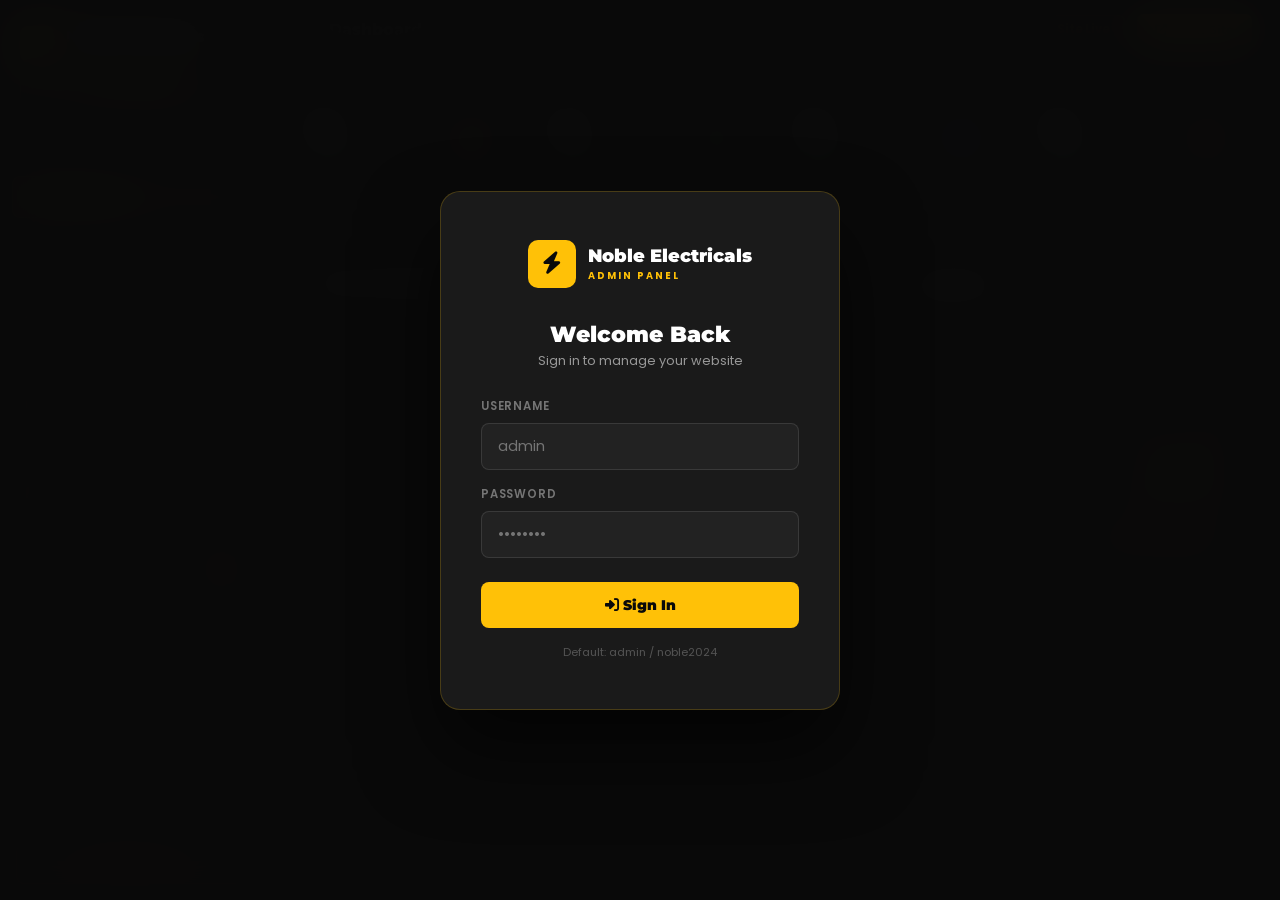
==== admin/index.html @ ecbb0770 "Improve admin responsiveness and live settings" ====
<!DOCTYPE html>
<html lang="en">
<head>
<meta charset="UTF-8">
<meta name="viewport" content="width=device-width, initial-scale=1.0">
<title>Admin Panel — Noble Electricals</title>
<link rel="stylesheet" href="https://cdnjs.cloudflare.com/ajax/libs/font-awesome/6.5.0/css/all.min.css">
<link href="https://fonts.googleapis.com/css2?family=Montserrat:wght@500;600;700;800;900&family=Poppins:wght@300;400;500;600&display=swap" rel="stylesheet">
<style>
:root {
  --black:#0A0A0A; --dark:#1A1A1A; --dark2:#222; --dark3:#2a2a2a;
  --yellow:#FFC107; --yellow-dk:#E6AC00; --white:#FFFFFF;
  --text-dim:rgba(255,255,255,.55); --text-dimmer:rgba(255,255,255,.3);
  --glass-bdr:rgba(255,193,7,.15); --radius:12px; --sidebar-w:260px;
  --success:#27ae60; --danger:#e74c3c; --info:#3498db;
}
*,*::before,*::after{margin:0;padding:0;box-sizing:border-box;}
html{font-size:16px;}
body{font-family:'Poppins',sans-serif;background:var(--black);color:var(--white);display:flex;min-height:100vh;overflow-x:hidden;}
a{text-decoration:none;color:inherit;}
input,select,textarea,button{font-family:inherit;outline:none;}

/* ── LOGIN SCREEN ── */
#loginScreen{
  position:fixed;inset:0;z-index:9999;
  background:rgba(10,10,10,.98);backdrop-filter:blur(20px);
  display:flex;align-items:center;justify-content:center;
}
.login-box{
  background:var(--dark);border:1px solid rgba(255,193,7,.2);
  border-radius:20px;padding:48px 40px;width:min(100%,400px);
  box-shadow:0 40px 80px rgba(0,0,0,.6);
}
.login-logo{display:flex;align-items:center;justify-content:center;gap:12px;margin-bottom:32px;}
.login-logo .icon{width:48px;height:48px;background:var(--yellow);border-radius:10px;display:flex;align-items:center;justify-content:center;font-size:1.4rem;color:var(--black);}
.login-logo strong{font-family:'Montserrat',sans-serif;font-size:1.1rem;font-weight:900;}
.login-title{text-align:center;margin-bottom:28px;}
.login-title h2{font-family:'Montserrat',sans-serif;font-size:1.4rem;font-weight:900;margin-bottom:4px;}
.login-title p{font-size:.8rem;color:var(--text-dim);}
.lg{margin-bottom:16px;}
.lg label{display:block;font-size:.72rem;font-weight:600;color:rgba(255,255,255,.4);letter-spacing:.8px;text-transform:uppercase;margin-bottom:8px;}
.lg input{width:100%;background:rgba(255,255,255,.04);border:1px solid rgba(255,255,255,.1);border-radius:8px;padding:12px 16px;color:var(--white);font-size:.9rem;transition:.25s;}
.lg input:focus{border-color:var(--yellow);box-shadow:0 0 0 3px rgba(255,193,7,.08);}
.login-btn{width:100%;background:var(--yellow);color:var(--black);border:none;border-radius:8px;padding:14px;font-family:'Montserrat',sans-serif;font-weight:900;font-size:.9rem;cursor:pointer;transition:.3s;margin-top:8px;}
.login-btn:hover{background:var(--yellow-dk);}
.login-error{color:#e74c3c;font-size:.78rem;text-align:center;margin-top:10px;display:none;}
.login-hint{font-size:.7rem;color:rgba(255,255,255,.25);text-align:center;margin-top:16px;}

/* ── SIDEBAR ── */
#sidebar{
  width:var(--sidebar-w);min-height:100vh;
  background:var(--dark);border-right:1px solid rgba(255,255,255,.06);
  display:flex;flex-direction:column;
  position:fixed;top:0;left:0;z-index:500;
  transition:transform .3s ease;
}
#sidebar.hidden{transform:translateX(-100%);}
.sidebar-header{padding:24px 20px;border-bottom:1px solid rgba(255,255,255,.06);}
.sidebar-logo{display:flex;align-items:center;gap:10px;}
.sidebar-logo .icon{width:36px;height:36px;background:var(--yellow);border-radius:8px;display:flex;align-items:center;justify-content:center;font-size:1rem;color:var(--black);overflow:hidden;flex-shrink:0;}
.sidebar-logo .icon img{width:100%;height:100%;object-fit:cover;}
.sidebar-logo strong{font-family:'Montserrat',sans-serif;font-size:.92rem;font-weight:900;}
.sidebar-logo span{display:block;font-size:.58rem;color:var(--yellow);letter-spacing:1.5px;font-weight:700;}
.sidebar-badge{margin-top:12px;background:rgba(255,193,7,.1);border:1px solid rgba(255,193,7,.2);border-radius:6px;padding:5px 12px;font-size:.65rem;font-weight:700;color:var(--yellow);letter-spacing:1px;text-align:center;}

.sidebar-nav{flex:1;padding:16px 12px;overflow-y:auto;}
.nav-label{font-size:.6rem;font-weight:700;letter-spacing:2px;color:rgba(255,255,255,.25);text-transform:uppercase;padding:12px 8px 6px;}
.nav-item{
  display:flex;align-items:center;gap:10px;
  padding:10px 12px;border-radius:8px;cursor:pointer;
  color:rgba(255,255,255,.6);font-size:.83rem;font-weight:500;
  transition:.22s;margin-bottom:2px;border:1px solid transparent;
}
.nav-item i{width:18px;text-align:center;font-size:.9rem;color:rgba(255,193,7,.5);}
.nav-item:hover{background:rgba(255,255,255,.05);color:var(--white);}
.nav-item.active{background:rgba(255,193,7,.1);border-color:rgba(255,193,7,.2);color:var(--white);}
.nav-item.active i{color:var(--yellow);}
.nav-item .badge{margin-left:auto;background:var(--yellow);color:var(--black);font-size:.6rem;font-weight:800;padding:2px 7px;border-radius:100px;}

.sidebar-footer{padding:16px;border-top:1px solid rgba(255,255,255,.06);}
.signout-btn{width:100%;background:rgba(231,76,60,.1);border:1px solid rgba(231,76,60,.2);color:#e74c3c;border-radius:8px;padding:10px;font-size:.8rem;font-weight:600;cursor:pointer;display:flex;align-items:center;justify-content:center;gap:8px;transition:.25s;}
.signout-btn:hover{background:rgba(231,76,60,.2);}

/* ── MAIN ── */
#main{margin-left:var(--sidebar-w);flex:1;display:flex;flex-direction:column;min-height:100vh;transition:margin .3s;}
#main.full{margin-left:0;}

/* TOP BAR */
.topbar{
  height:60px;background:rgba(10,10,10,.9);backdrop-filter:blur(16px);
  border-bottom:1px solid rgba(255,255,255,.06);
  padding:0 28px;display:flex;align-items:center;justify-content:space-between;
  position:sticky;top:0;z-index:400;
}
.topbar-left{display:flex;align-items:center;gap:14px;}
.sidebar-toggle{background:none;border:none;color:rgba(255,255,255,.6);font-size:1.1rem;cursor:pointer;padding:6px;transition:.25s;}
.sidebar-toggle:hover{color:var(--yellow);}
.page-title{font-family:'Montserrat',sans-serif;font-size:1rem;font-weight:800;}
.topbar-right{display:flex;align-items:center;gap:12px;}
.topbar-badge{background:rgba(255,193,7,.1);border:1px solid rgba(255,193,7,.2);color:var(--yellow);font-size:.72rem;font-weight:700;padding:5px 14px;border-radius:6px;}
.view-site-btn{background:var(--yellow);color:var(--black);border:none;border-radius:6px;padding:8px 18px;font-family:'Montserrat',sans-serif;font-weight:800;font-size:.75rem;cursor:pointer;display:flex;align-items:center;gap:7px;transition:.25s;}
.view-site-btn:hover{background:var(--yellow-dk);}

/* CONTENT AREA */
#content{padding:28px;flex:1;}
.panel{display:none;}
.panel.active{display:block;}

/* ── DASHBOARD ── */
.dash-grid{display:grid;grid-template-columns:repeat(4,1fr);gap:16px;margin-bottom:28px;}
.dash-card{background:var(--dark);border:1px solid rgba(255,255,255,.07);border-radius:var(--radius);padding:22px;transition:.25s;}
.dash-card:hover{border-color:rgba(255,193,7,.25);}
.dash-card .dc-top{display:flex;align-items:center;justify-content:space-between;margin-bottom:14px;}
.dash-card .dc-icon{width:44px;height:44px;border-radius:10px;display:flex;align-items:center;justify-content:center;font-size:1.1rem;}
.dash-card .dc-icon.y{background:rgba(255,193,7,.12);color:var(--yellow);}
.dash-card .dc-icon.g{background:rgba(39,174,96,.12);color:#27ae60;}
.dash-card .dc-icon.b{background:rgba(52,152,219,.12);color:#3498db;}
.dash-card .dc-icon.r{background:rgba(231,76,60,.12);color:#e74c3c;}
.dash-card .dc-num{font-family:'Montserrat',sans-serif;font-size:2rem;font-weight:900;line-height:1;}
.dash-card .dc-lbl{font-size:.75rem;color:var(--text-dim);margin-top:4px;}
.dash-card .dc-trend{font-size:.7rem;color:#27ae60;display:flex;align-items:center;gap:4px;}

.dash-two{display:grid;grid-template-columns:1.6fr 1fr;gap:16px;}
.block{background:var(--dark);border:1px solid rgba(255,255,255,.07);border-radius:var(--radius);padding:24px;}
.block-hd{display:flex;align-items:center;justify-content:space-between;margin-bottom:18px;}
.block-hd h3{font-family:'Montserrat',sans-serif;font-size:.9rem;font-weight:800;}
.block-hd a{font-size:.75rem;color:var(--yellow);}

.submission-row{display:flex;align-items:flex-start;gap:12px;padding:12px 0;border-bottom:1px solid rgba(255,255,255,.05);}
.submission-row:last-child{border:none;}
.sub-avatar{width:36px;height:36px;border-radius:50%;background:rgba(255,193,7,.1);display:flex;align-items:center;justify-content:center;color:var(--yellow);font-size:.9rem;flex-shrink:0;}
.sub-info strong{display:block;font-size:.82rem;font-weight:600;}
.sub-info span{font-size:.72rem;color:rgba(255,255,255,.35);}
.sub-tag{margin-left:auto;font-size:.65rem;background:rgba(255,193,7,.1);color:var(--yellow);padding:3px 10px;border-radius:100px;white-space:nowrap;}

.quick-stat{display:flex;align-items:center;justify-content:space-between;padding:11px 0;border-bottom:1px solid rgba(255,255,255,.05);}
.quick-stat:last-child{border:none;}
.quick-stat span{font-size:.8rem;color:var(--text-dim);}
.quick-stat strong{font-family:'Montserrat',sans-serif;font-size:.9rem;font-weight:800;color:var(--yellow);}

/* ── FORM SECTION ── */
.section-title{font-family:'Montserrat',sans-serif;font-size:1rem;font-weight:800;margin-bottom:20px;padding-bottom:10px;border-bottom:1px solid rgba(255,255,255,.07);display:flex;align-items:center;gap:9px;}
.section-title i{color:var(--yellow);}
.admin-form{background:var(--dark);border:1px solid rgba(255,255,255,.07);border-radius:var(--radius);padding:28px;}
.fg{margin-bottom:18px;}
.fg label{display:block;font-size:.72rem;font-weight:600;color:rgba(255,255,255,.4);letter-spacing:.8px;text-transform:uppercase;margin-bottom:8px;}
.fg input,.fg select,.fg textarea{width:100%;background:rgba(255,255,255,.04);border:1px solid rgba(255,255,255,.1);border-radius:8px;padding:11px 15px;color:var(--white);font-size:.87rem;transition:.25s;}
.fg input:focus,.fg select:focus,.fg textarea:focus{border-color:var(--yellow);box-shadow:0 0 0 3px rgba(255,193,7,.08);}
.fg select option{background:var(--dark2);}
.fg textarea{resize:vertical;min-height:100px;}
.fg input::placeholder,.fg textarea::placeholder{color:rgba(255,255,255,.2);}
.row-2{display:grid;grid-template-columns:1fr 1fr;gap:16px;}
.row-3{display:grid;grid-template-columns:1fr 1fr 1fr;gap:16px;}
.save-btn{background:var(--yellow);color:var(--black);border:none;border-radius:8px;padding:12px 28px;font-family:'Montserrat',sans-serif;font-weight:800;font-size:.82rem;cursor:pointer;display:inline-flex;align-items:center;gap:8px;transition:.28s;}
.save-btn:hover{background:var(--yellow-dk);transform:translateY(-1px);}
.save-btn.saving{opacity:.7;pointer-events:none;}
.cancel-btn{background:rgba(255,255,255,.06);color:rgba(255,255,255,.6);border:1px solid rgba(255,255,255,.1);border-radius:8px;padding:12px 22px;font-size:.82rem;cursor:pointer;margin-left:10px;transition:.25s;}
.cancel-btn:hover{background:rgba(255,255,255,.1);}
.btn-row{display:flex;gap:10px;flex-wrap:wrap;align-items:center;}
.danger-actions{display:flex;gap:10px;flex-wrap:wrap;}
.danger-btn{background:rgba(231,76,60,.1);border:1px solid rgba(231,76,60,.2);color:#e74c3c;border-radius:8px;padding:10px 20px;font-size:.8rem;cursor:pointer;transition:.25s;}
.danger-btn:hover{background:rgba(231,76,60,.18);}
.table-scroll{overflow-x:auto;border-radius:var(--radius);}
.table-scroll::-webkit-scrollbar{height:10px;}
.table-scroll::-webkit-scrollbar-thumb{background:rgba(255,193,7,.22);border-radius:999px;}
.inline-upload{padding:14px;margin:0;display:flex;align-items:center;gap:14px;border-radius:8px;}

/* ── LOGO UPLOAD ── */
.logo-upload-zone{border:2px dashed rgba(255,193,7,.3);border-radius:var(--radius);padding:36px;text-align:center;cursor:pointer;transition:.25s;position:relative;overflow:hidden;}
.logo-upload-zone:hover,.logo-upload-zone.dragover{border-color:var(--yellow);background:rgba(255,193,7,.04);}
.logo-upload-zone input{position:absolute;inset:0;opacity:0;cursor:pointer;}
.upload-icon{font-size:2.5rem;color:rgba(255,193,7,.4);margin-bottom:12px;}
.upload-text h4{font-family:'Montserrat',sans-serif;font-size:.9rem;font-weight:800;margin-bottom:4px;}
.upload-text p{font-size:.75rem;color:rgba(255,255,255,.35);}
.logo-preview{margin-top:20px;display:flex;align-items:center;gap:16px;flex-wrap:wrap;}
.preview-box{width:80px;height:80px;border-radius:10px;border:1px solid rgba(255,193,7,.3);overflow:hidden;display:flex;align-items:center;justify-content:center;background:var(--dark2);font-size:2rem;color:rgba(255,193,7,.3);}
.preview-box img{width:100%;height:100%;object-fit:cover;}
.preview-info p{font-size:.78rem;color:var(--text-dim);overflow-wrap:anywhere;}
.preview-info .rem-btn{background:rgba(231,76,60,.1);border:1px solid rgba(231,76,60,.2);color:#e74c3c;border-radius:6px;padding:6px 14px;font-size:.72rem;cursor:pointer;margin-top:8px;transition:.25s;}
.preview-info .rem-btn:hover{background:rgba(231,76,60,.25);}

/* ── HERO IMAGE ── */
.hero-img-preview{width:100%;aspect-ratio:16/5;border-radius:var(--radius);overflow:hidden;border:1px solid rgba(255,255,255,.08);background:var(--dark2);display:flex;align-items:center;justify-content:center;margin-bottom:16px;position:relative;}
.hero-img-preview img{width:100%;height:100%;object-fit:cover;}
.hero-img-preview .placeholder{display:flex;flex-direction:column;align-items:center;gap:10px;color:rgba(255,255,255,.2);font-size:2.5rem;}
.hero-img-preview .placeholder p{font-size:.75rem;letter-spacing:1px;}

/* ── SERVICES TABLE ── */
.admin-table{width:100%;min-width:720px;border-collapse:collapse;background:var(--dark);border-radius:var(--radius);overflow:hidden;}
.admin-table th{background:rgba(255,193,7,.07);font-family:'Montserrat',sans-serif;font-size:.72rem;font-weight:800;letter-spacing:1px;text-transform:uppercase;color:rgba(255,255,255,.5);padding:13px 16px;text-align:left;border-bottom:1px solid rgba(255,255,255,.06);}
.admin-table td{padding:13px 16px;font-size:.82rem;border-bottom:1px solid rgba(255,255,255,.05);vertical-align:middle;}
.admin-table tr:last-child td{border:none;}
.admin-table tr:hover td{background:rgba(255,255,255,.02);}
.tbl-icon{width:34px;height:34px;border-radius:8px;background:rgba(255,193,7,.1);display:flex;align-items:center;justify-content:center;color:var(--yellow);font-size:.9rem;}
.tbl-actions{display:flex;gap:6px;flex-wrap:wrap;}
.tbl-btn{background:none;border:1px solid rgba(255,255,255,.1);border-radius:6px;padding:6px 12px;font-size:.72rem;cursor:pointer;display:flex;align-items:center;gap:5px;transition:.22s;}
.tbl-btn.edit{color:var(--yellow);border-color:rgba(255,193,7,.25);}
.tbl-btn.edit:hover{background:rgba(255,193,7,.1);}
.tbl-btn.del{color:#e74c3c;border-color:rgba(231,76,60,.25);}
.tbl-btn.del:hover{background:rgba(231,76,60,.1);}
.tbl-btn.toggle{color:#3498db;border-color:rgba(52,152,219,.25);}
.tbl-btn.toggle:hover{background:rgba(52,152,219,.1);}
.tbl-status{font-size:.68rem;font-weight:700;padding:3px 10px;border-radius:100px;letter-spacing:.5px;}
.tbl-status.on{background:rgba(39,174,96,.15);color:#27ae60;}
.tbl-status.off{background:rgba(231,76,60,.12);color:#e74c3c;}
.add-btn{background:var(--yellow);color:var(--black);border:none;border-radius:8px;padding:9px 20px;font-family:'Montserrat',sans-serif;font-weight:800;font-size:.78rem;cursor:pointer;display:inline-flex;align-items:center;gap:7px;transition:.25s;margin-bottom:16px;}
.add-btn:hover{background:var(--yellow-dk);}

/* ── TESTIMONIALS ── */
.testi-admin-grid{display:grid;grid-template-columns:repeat(2,1fr);gap:14px;}
.testi-admin-card{background:var(--dark);border:1px solid rgba(255,255,255,.07);border-radius:var(--radius);padding:20px;position:relative;}
.testi-admin-card .ta-stars{color:var(--yellow);font-size:.8rem;margin-bottom:8px;}
.testi-admin-card .ta-text{font-size:.82rem;color:rgba(255,255,255,.55);font-style:italic;margin-bottom:14px;line-height:1.7;}
.testi-admin-card .ta-author{font-size:.78rem;font-weight:600;}
.testi-admin-card .ta-role{font-size:.7rem;color:rgba(255,255,255,.35);}
.testi-admin-card .ta-actions{position:absolute;top:14px;right:14px;display:flex;gap:6px;}

/* ── GALLERY ADMIN ── */
.gal-admin-grid{display:grid;grid-template-columns:repeat(3,1fr);gap:14px;}
.gal-admin-card{background:var(--dark);border:1px solid rgba(255,255,255,.07);border-radius:var(--radius);overflow:hidden;position:relative;}
.gal-admin-card img{width:100%;aspect-ratio:16/10;object-fit:cover;}
.gal-admin-info{padding:12px;}
.gal-admin-info h4{font-family:'Montserrat',sans-serif;font-size:.82rem;font-weight:800;margin-bottom:3px;}
.gal-admin-info span{font-size:.7rem;color:rgba(255,255,255,.4);}
.gal-admin-actions{display:flex;gap:6px;margin-top:10px;}

/* ── SUBMISSIONS ── */
.sub-table-row{cursor:pointer;}
.sub-table-row:hover td{background:rgba(255,193,7,.03);}
.sub-detail-modal{position:fixed;inset:0;z-index:9000;background:rgba(0,0,0,.85);display:flex;align-items:center;justify-content:center;opacity:0;pointer-events:none;transition:.3s;}
.sub-detail-modal.open{opacity:1;pointer-events:all;}
.sub-modal-box{background:var(--dark);border:1px solid rgba(255,193,7,.2);border-radius:16px;padding:36px;width:min(94vw,540px);max-height:85vh;overflow-y:auto;position:relative;}
.sub-modal-close{position:absolute;top:16px;right:16px;background:none;border:none;color:rgba(255,255,255,.5);font-size:1.2rem;cursor:pointer;}
.sub-detail-field{margin-bottom:14px;}
.sub-detail-field label{font-size:.68rem;font-weight:700;color:rgba(255,255,255,.35);letter-spacing:1px;text-transform:uppercase;display:block;margin-bottom:4px;}
.sub-detail-field p{font-size:.88rem;color:var(--white);}

/* ── SETTINGS ── */
.settings-group{background:var(--dark);border:1px solid rgba(255,255,255,.07);border-radius:var(--radius);padding:24px;margin-bottom:20px;}
.settings-group h3{font-family:'Montserrat',sans-serif;font-size:.88rem;font-weight:800;margin-bottom:18px;padding-bottom:10px;border-bottom:1px solid rgba(255,255,255,.06);display:flex;align-items:center;gap:8px;}
.settings-group h3 i{color:var(--yellow);}
.toggle-row{display:flex;align-items:center;justify-content:space-between;padding:11px 0;border-bottom:1px solid rgba(255,255,255,.05);}
.toggle-row:last-child{border:none;}
.toggle-row .tinfo strong{display:block;font-size:.85rem;font-weight:600;}
.toggle-row .tinfo span{font-size:.75rem;color:rgba(255,255,255,.35);}
.toggle{position:relative;width:46px;height:24px;}
.toggle input{opacity:0;width:0;height:0;}
.toggle-slider{position:absolute;inset:0;background:rgba(255,255,255,.12);border-radius:100px;cursor:pointer;transition:.3s;}
.toggle-slider::before{content:'';position:absolute;height:18px;width:18px;left:3px;bottom:3px;background:rgba(255,255,255,.6);border-radius:50%;transition:.3s;}
.toggle input:checked + .toggle-slider{background:var(--yellow);}
.toggle input:checked + .toggle-slider::before{transform:translateX(22px);background:var(--black);}
.supabase-status{display:inline-flex;align-items:center;gap:6px;font-size:.75rem;padding:5px 12px;border-radius:100px;}
.supabase-status.connected{background:rgba(39,174,96,.12);color:#27ae60;border:1px solid rgba(39,174,96,.2);}
.supabase-status.disconnected{background:rgba(231,76,60,.12);color:#e74c3c;border:1px solid rgba(231,76,60,.2);}
.sup-dot{width:6px;height:6px;border-radius:50%;background:currentColor;}

/* ── TOAST ── */
.a-toast{position:fixed;bottom:24px;right:24px;z-index:9999;background:var(--dark);border:1px solid var(--yellow);border-radius:8px;padding:13px 20px;font-size:.82rem;font-weight:600;transform:translateY(20px);opacity:0;pointer-events:none;transition:.3s;display:flex;align-items:center;gap:9px;}
.a-toast.show{transform:translateY(0);opacity:1;}
.a-toast.success{border-color:#27ae60;}
.a-toast.error{border-color:#e74c3c;}

/* ── RESPONSIVE ADMIN ── */
@media(max-width:1100px){
  .dash-grid{grid-template-columns:repeat(2,1fr);}
  .dash-two{grid-template-columns:1fr;}
  .testi-admin-grid{grid-template-columns:1fr;}
  .gal-admin-grid{grid-template-columns:repeat(2,1fr);}
  .topbar{padding:0 20px;}
}
@media(max-width:768px){
  #sidebar{transform:translateX(-100%);width:min(88vw,320px);box-shadow:12px 0 30px rgba(0,0,0,.35);}
  #sidebar.mobile-open{transform:translateX(0);}
  #main{margin-left:0;}
  .topbar{height:auto;padding:14px 16px;flex-wrap:wrap;gap:12px;}
  .topbar-left,.topbar-right{width:100%;justify-content:space-between;}
  .topbar-right{gap:10px;flex-wrap:wrap;}
  .topbar-badge,.view-site-btn{flex:1;justify-content:center;text-align:center;}
  .dash-grid{grid-template-columns:1fr 1fr;}
  #content{padding:18px 14px 28px;}
  .admin-form,.settings-group,.block{padding:20px;}
  .row-2,.row-3{grid-template-columns:1fr;}
  .gal-admin-grid{grid-template-columns:1fr;}
  .logo-upload-zone{padding:24px 18px;}
  .btn-row,.danger-actions{flex-direction:column;align-items:stretch;}
  .btn-row .save-btn,.btn-row .cancel-btn,.danger-actions .danger-btn{width:100%;justify-content:center;margin-left:0;}
  .inline-upload{flex-direction:column;align-items:flex-start;}
}
@media(max-width:480px){
  .login-box{padding:32px 20px;width:min(100%,360px);}
  .dash-grid{grid-template-columns:1fr;}
  .page-title{font-size:.92rem;}
  .hero-img-preview{aspect-ratio:4/3;}
  .sub-modal-box{padding:24px 18px;}
}
</style>
</head>
<body>

<!-- LOGIN -->
<div id="loginScreen">
  <div class="login-box">
    <div class="login-logo">
      <div class="icon" id="loginLogoIcon"><i class="fas fa-bolt"></i></div>
      <div>
        <strong>Noble Electricals</strong>
        <div style="font-size:.6rem;color:var(--yellow);letter-spacing:2px;font-weight:700;">ADMIN PANEL</div>
      </div>
    </div>
    <div class="login-title">
      <h2>Welcome Back</h2>
      <p>Sign in to manage your website</p>
    </div>
    <div class="lg"><label>Username</label><input type="text" id="loginUser" placeholder="admin" autocomplete="username"></div>
    <div class="lg"><label>Password</label><input type="password" id="loginPass" placeholder="••••••••" autocomplete="current-password" onkeydown="if(event.key==='Enter')doLogin()"></div>
    <button class="login-btn" onclick="doLogin()"><i class="fas fa-sign-in-alt"></i> Sign In</button>
    <div class="login-error" id="loginErr">Incorrect credentials. Please try again.</div>
    <p class="login-hint">Default: admin / noble2024</p>
  </div>
</div>

<!-- SIDEBAR -->
<div id="sidebar">
  <div class="sidebar-header">
    <div class="sidebar-logo">
      <div class="icon" id="sidebarLogoIcon"><i class="fas fa-bolt"></i></div>
      <div><strong>Noble Electricals</strong><span>ADMIN PANEL</span></div>
    </div>
    <div class="sidebar-badge">⚡ Site Manager</div>
  </div>
  <nav class="sidebar-nav">
    <div class="nav-label">Overview</div>
    <div class="nav-item active" onclick="showPanel('dashboard')"><i class="fas fa-th-large"></i> Dashboard</div>

    <div class="nav-label">Content</div>
    <div class="nav-item" onclick="showPanel('hero')"><i class="fas fa-image"></i> Hero Section</div>
    <div class="nav-item" onclick="showPanel('about')"><i class="fas fa-users"></i> About Section</div>
    <div class="nav-item" onclick="showPanel('services')"><i class="fas fa-tools"></i> Services</div>
    <div class="nav-item" onclick="showPanel('gallery')"><i class="fas fa-images"></i> Gallery</div>
    <div class="nav-item" onclick="showPanel('testimonials')"><i class="fas fa-star"></i> Testimonials</div>
    <div class="nav-item" onclick="showPanel('contact-info')"><i class="fas fa-address-card"></i> Contact Info</div>

    <div class="nav-label">Business</div>
    <div class="nav-item" onclick="showPanel('submissions')" id="navSubmissions"><i class="fas fa-inbox"></i> Form Submissions <span class="badge" id="subBadge">0</span></div>

    <div class="nav-label">Branding</div>
    <div class="nav-item" onclick="showPanel('logo')"><i class="fas fa-image"></i> Logo & Branding</div>
    <div class="nav-item" onclick="showPanel('settings')"><i class="fas fa-cog"></i> Settings</div>
  </nav>
  <div class="sidebar-footer">
    <button class="signout-btn" onclick="doLogout()"><i class="fas fa-sign-out-alt"></i> Sign Out</button>
  </div>
</div>

<!-- MAIN -->
<div id="main">
  <div class="topbar">
    <div class="topbar-left">
      <button class="sidebar-toggle" onclick="toggleSidebar()"><i class="fas fa-bars"></i></button>
      <div class="page-title" id="pageTitle">Dashboard</div>
    </div>
    <div class="topbar-right">
      <div class="topbar-badge"><i class="fas fa-circle" style="font-size:.5rem;color:#27ae60;margin-right:4px;"></i> Site Live</div>
      <button class="view-site-btn" onclick="window.open('../index.html','_blank')"><i class="fas fa-external-link-alt"></i> View Site</button>
    </div>
  </div>

  <div id="content">

    <!-- ══ DASHBOARD ══ -->
    <div class="panel active" id="panel-dashboard">
      <div class="dash-grid">
        <div class="dash-card reveal">
          <div class="dc-top"><div><div class="dc-num" id="dSubmissions">0</div><div class="dc-lbl">Total Enquiries</div></div><div class="dc-icon y"><i class="fas fa-inbox"></i></div></div>
          <div class="dc-trend"><i class="fas fa-arrow-up"></i> From contact form</div>
        </div>
        <div class="dash-card reveal">
          <div class="dc-top"><div><div class="dc-num" id="dServices">6</div><div class="dc-lbl">Active Services</div></div><div class="dc-icon g"><i class="fas fa-tools"></i></div></div>
          <div class="dc-trend"><i class="fas fa-check"></i> All published</div>
        </div>
        <div class="dash-card reveal">
          <div class="dc-top"><div><div class="dc-num" id="dGallery">0</div><div class="dc-lbl">Gallery Items</div></div><div class="dc-icon b"><i class="fas fa-images"></i></div></div>
          <div class="dc-trend"><i class="fas fa-image"></i> Project photos</div>
        </div>
        <div class="dash-card reveal">
          <div class="dc-top"><div><div class="dc-num" id="dTestimonials">0</div><div class="dc-lbl">Testimonials</div></div><div class="dc-icon r"><i class="fas fa-star"></i></div></div>
          <div class="dc-trend"><i class="fas fa-star"></i> Client reviews</div>
        </div>
      </div>
      <div class="dash-two">
        <div class="block">
          <div class="block-hd"><h3>Recent Submissions</h3><a href="javascript:showPanel('submissions')">View All →</a></div>
          <div id="dashSubmissions"><p style="color:var(--text-dim);font-size:.82rem;text-align:center;padding:20px 0;">No submissions yet.</p></div>
        </div>
        <div class="block">
          <div class="block-hd"><h3>Quick Stats</h3></div>
          <div class="quick-stat"><span>Services Active</span><strong>6</strong></div>
          <div class="quick-stat"><span>Gallery Photos</span><strong id="qs-gallery">0</strong></div>
          <div class="quick-stat"><span>Testimonials</span><strong id="qs-testi">0</strong></div>
          <div class="quick-stat"><span>Phone 1</span><strong>055 189 7182</strong></div>
          <div class="quick-stat"><span>Phone 2</span><strong>020 250 6436</strong></div>
          <div class="quick-stat"><span>Supabase</span><span id="qs-supa" class="supabase-status disconnected"><span class="sup-dot"></span>Not configured</span></div>
        </div>
      </div>
    </div>

    <!-- ══ HERO ══ -->
    <div class="panel" id="panel-hero">
      <div class="section-title"><i class="fas fa-image"></i> Hero Section</div>
      <div class="admin-form">
        <div class="fg"><label>Main Headline (HTML allowed)</label><textarea id="hHeroHeadline" placeholder="Professional&lt;br&gt;&lt;span&gt;Electrical&lt;/span&gt;&lt;br&gt;Solutions"></textarea></div>
        <div class="fg"><label>Sub-text</label><textarea id="hHeroSubtext" placeholder="Certified and trusted electrical services..."></textarea></div>
        <div class="fg"><label>Background Image</label>
          <div class="hero-img-preview" id="heroBgPreview">
            <div class="placeholder"><i class="fas fa-image"></i><p>CURRENT HERO BACKGROUND</p></div>
          </div>
          <input type="url" id="hHeroBgUrl" placeholder="Paste image URL or upload below...">
          <div style="margin-top:10px;">
            <label class="logo-upload-zone inline-upload" style="padding:16px;">
              <input type="file" accept="image/*" onchange="heroImgUpload(this)">
              <i class="fas fa-upload" style="color:var(--yellow)"></i>
              <span style="font-size:.82rem;color:var(--text-dim)">Upload image from your computer</span>
            </label>
          </div>
        </div>
        <div class="row-2">
          <div class="fg"><label>CTA Button 1 Text</label><input type="text" id="hBtn1" value="Call Now" placeholder="Call Now"></div>
          <div class="fg"><label>CTA Button 1 Link</label><input type="text" id="hBtn1Link" value="tel:0551897182" placeholder="tel:0551897182"></div>
        </div>
        <div class="row-2">
          <div class="fg"><label>CTA Button 2 Text</label><input type="text" id="hBtn2" value="Get Free Quote" placeholder="Get Free Quote"></div>
          <div class="fg"><label>CTA Button 2 Link</label><input type="text" id="hBtn2Link" value="pages/contact.html" placeholder="pages/contact.html"></div>
        </div>
        <button class="save-btn" onclick="saveHero()"><i class="fas fa-save"></i> Save Hero Section</button>
      </div>
    </div>

    <!-- ══ ABOUT ══ -->
    <div class="panel" id="panel-about">
      <div class="section-title"><i class="fas fa-users"></i> About Section</div>
      <div class="admin-form">
        <div class="fg"><label>Section Title</label><input type="text" id="aTitle" value="Trusted Electrical Experts in Accra"></div>
        <div class="fg"><label>Main Text</label><textarea id="aText" style="min-height:120px" placeholder="At Noble Electricals..."></textarea></div>
        <div class="row-3">
          <div class="fg"><label>Stat 1 — Number</label><input type="text" id="aStat1" placeholder="500+"></div>
          <div class="fg"><label>Stat 1 — Label</label><input type="text" id="aStat1l" placeholder="Projects"></div>
          <div class="fg"><label>Years Experience</label><input type="text" id="aYears" placeholder="10+"></div>
        </div>
        <div class="row-2">
          <div class="fg"><label>Satisfaction %</label><input type="text" id="aSat" placeholder="98%"></div>
          <div class="fg"><label>Total Clients</label><input type="text" id="aClients" placeholder="200+"></div>
        </div>
        <button class="save-btn" onclick="saveAbout()"><i class="fas fa-save"></i> Save About Section</button>
      </div>
    </div>

    <!-- ══ SERVICES ══ -->
    <div class="panel" id="panel-services">
      <div class="section-title"><i class="fas fa-tools"></i> Manage Services</div>
      <button class="add-btn" onclick="addService()"><i class="fas fa-plus"></i> Add Service</button>
      <div class="table-scroll">
        <table class="admin-table" id="servicesTable">
          <thead><tr><th>Icon</th><th>Service Name</th><th>Description</th><th>Status</th><th>Actions</th></tr></thead>
          <tbody id="servicesTbody"></tbody>
        </table>
      </div>
    </div>

    <!-- ══ GALLERY ══ -->
    <div class="panel" id="panel-gallery">
      <div class="section-title"><i class="fas fa-images"></i> Manage Gallery</div>
      <div class="admin-form" style="margin-bottom:20px">
        <h4 style="font-family:'Montserrat',sans-serif;font-size:.88rem;font-weight:800;margin-bottom:16px;">Add New Gallery Item</h4>
        <div class="row-2">
          <div class="fg"><label>Project Title</label><input type="text" id="gTitle" placeholder="Complete House Rewiring"></div>
          <div class="fg"><label>Category</label>
            <select id="gCat">
              <option value="wiring">House Wiring</option>
              <option value="solar">Solar Installation</option>
              <option value="lighting">Lighting</option>
              <option value="commercial">Commercial</option>
            </select>
          </div>
        </div>
        <div class="row-2">
          <div class="fg"><label>Location</label><input type="text" id="gLoc" placeholder="East Legon, Accra"></div>
          <div class="fg"><label>Image URL</label><input type="url" id="gImg" placeholder="https://..."></div>
        </div>
        <div class="fg">
          <label>Or upload image</label>
          <label class="logo-upload-zone inline-upload">
            <input type="file" accept="image/*" onchange="galleryImgUpload(this)">
            <i class="fas fa-upload" style="color:var(--yellow)"></i>
            <span style="font-size:.82rem;color:var(--text-dim)">Upload project photo</span>
          </label>
        </div>
        <button class="save-btn" onclick="addGalleryItem()"><i class="fas fa-plus"></i> Add to Gallery</button>
      </div>
      <div class="gal-admin-grid" id="galleryAdminGrid"></div>
    </div>

    <!-- ══ TESTIMONIALS ══ -->
    <div class="panel" id="panel-testimonials">
      <div class="section-title"><i class="fas fa-star"></i> Manage Testimonials</div>
      <div class="admin-form" style="margin-bottom:20px">
        <h4 style="font-family:'Montserrat',sans-serif;font-size:.88rem;font-weight:800;margin-bottom:16px;">Add New Testimonial</h4>
        <div class="row-2">
          <div class="fg"><label>Client Name</label><input type="text" id="tName" placeholder="Kwame Asante"></div>
          <div class="fg"><label>Role / Location</label><input type="text" id="tRole" placeholder="Homeowner, East Legon"></div>
        </div>
        <div class="fg"><label>Review</label><textarea id="tText" placeholder="Share the client's experience..."></textarea></div>
        <div class="fg"><label>Star Rating</label>
          <select id="tStars">
            <option value="5">★★★★★ — 5 Stars</option>
            <option value="4">★★★★☆ — 4 Stars</option>
            <option value="3">★★★☆☆ — 3 Stars</option>
          </select>
        </div>
        <button class="save-btn" onclick="addTestimonial()"><i class="fas fa-plus"></i> Add Testimonial</button>
      </div>
      <div class="testi-admin-grid" id="testiAdminGrid"></div>
    </div>

    <!-- ══ CONTACT INFO ══ -->
    <div class="panel" id="panel-contact-info">
      <div class="section-title"><i class="fas fa-address-card"></i> Contact Information</div>
      <div class="admin-form">
        <div class="row-2">
          <div class="fg"><label>Phone Number 1</label><input type="text" id="ci1" placeholder="055 189 7182"></div>
          <div class="fg"><label>Phone Number 2</label><input type="text" id="ci2" placeholder="020 250 6436"></div>
        </div>
        <div class="fg"><label>Email Address</label><input type="email" id="ciEmail" placeholder="osmanbilad8@gmail.com"></div>
        <div class="fg"><label>WhatsApp Number (with country code)</label><input type="text" id="ciWa" placeholder="233551897182"></div>
        <div class="fg"><label>Service Area</label><input type="text" id="ciArea" placeholder="Accra & Surroundings"></div>
        <div class="row-3">
          <div class="fg"><label>Mon–Fri Hours</label><input type="text" id="ciHr1" placeholder="7:00 AM – 6:00 PM"></div>
          <div class="fg"><label>Saturday Hours</label><input type="text" id="ciHr2" placeholder="8:00 AM – 4:00 PM"></div>
          <div class="fg"><label>Sunday / Emergency</label><input type="text" id="ciHr3" placeholder="Emergency Only"></div>
        </div>
        <div class="fg"><label>Facebook URL</label><input type="url" id="ciFb" placeholder="https://facebook.com/..."></div>
        <div class="fg"><label>Instagram URL</label><input type="url" id="ciIg" placeholder="https://instagram.com/..."></div>
        <button class="save-btn" onclick="saveContactInfo()"><i class="fas fa-save"></i> Save Contact Info</button>
      </div>
    </div>

    <!-- ══ SUBMISSIONS ══ -->
    <div class="panel" id="panel-submissions">
      <div class="section-title"><i class="fas fa-inbox"></i> Form Submissions</div>
      <div class="table-scroll">
        <table class="admin-table">
          <thead><tr><th>Name</th><th>Phone</th><th>Service</th><th>Date</th><th>Action</th></tr></thead>
          <tbody id="submissionsTbody"></tbody>
        </table>
      </div>
    </div>

    <!-- ══ LOGO ══ -->
    <div class="panel" id="panel-logo">
      <div class="section-title"><i class="fas fa-image"></i> Logo & Branding</div>
      <div class="admin-form">
        <div class="fg">
          <label>Upload Your Logo</label>
          <div class="logo-upload-zone" id="logoZone">
            <input type="file" accept="image/*" id="logoInput" onchange="handleLogoUpload(this)">
            <div class="upload-icon"><i class="fas fa-cloud-upload-alt"></i></div>
            <div class="upload-text">
              <h4>Click or drag to upload logo</h4>
              <p>PNG, JPG, SVG, WEBP — Recommended: 200×200px, transparent background</p>
            </div>
          </div>
          <div class="logo-preview" id="logoPreviewRow" style="display:none">
            <div class="preview-box" id="logoPreviewBox"></div>
            <div class="preview-info">
              <p>Logo uploaded successfully</p>
              <p style="font-size:.72rem;color:rgba(255,255,255,.3);margin-top:3px;">Applied to navbar and footer across all pages</p>
              <button class="rem-btn" onclick="removeLogo()"><i class="fas fa-trash"></i> Remove Logo</button>
            </div>
          </div>
        </div>
        <div class="fg" style="margin-top:20px"><label>Or paste logo URL</label><input type="url" id="logoUrl" placeholder="https://your-logo-url.com/logo.png" oninput="applyLogoUrl()"></div>
        <div class="fg"><label>Business Name (shown in navbar)</label><input type="text" id="bizName" value="Noble Electricals"></div>
        <div class="fg"><label>Tagline</label><input type="text" id="bizTag" value="Safe • Neat • Reliable"></div>
        <div class="fg"><label>Brand Color (Primary Yellow)</label><input type="color" id="brandColor" value="#FFC107" style="height:44px;padding:4px;"></div>
        <button class="save-btn" onclick="saveBranding()"><i class="fas fa-save"></i> Save Branding</button>
      </div>
    </div>

    <!-- ══ SETTINGS ══ -->
    <div class="panel" id="panel-settings">
      <div class="section-title"><i class="fas fa-cog"></i> Settings</div>

      <div class="settings-group">
        <h3><i class="fas fa-database"></i> Supabase Integration</h3>
        <p style="font-size:.8rem;color:var(--text-dim);margin-bottom:16px;">Connect to Supabase to store form submissions and site settings in the cloud.</p>
        <div class="fg"><label>Supabase Project URL</label><input type="url" id="sSupaUrl" placeholder="https://xxxx.supabase.co"></div>
        <div class="fg"><label>Supabase Anon Key</label><input type="text" id="sSupaKey" placeholder="eyJhbGci..."></div>
        <div class="btn-row">
          <button class="save-btn" onclick="saveSupabase()"><i class="fas fa-plug"></i> Connect Supabase</button>
          <button class="cancel-btn" onclick="testSupabase()"><i class="fas fa-vial"></i> Test Connection</button>
        </div>
        <div style="margin-top:14px" id="supaStatus"></div>
      </div>

      <div class="settings-group">
        <h3><i class="fas fa-toggle-on"></i> Site Features</h3>
        <div class="toggle-row">
          <div class="tinfo"><strong>WhatsApp Float Button</strong><span>Show floating WhatsApp chat button</span></div>
          <label class="toggle"><input type="checkbox" id="togWa" checked onchange="saveFeatureFlags()"><span class="toggle-slider"></span></label>
        </div>
        <div class="toggle-row">
          <div class="tinfo"><strong>Scroll Animations</strong><span>Reveal animations on scroll</span></div>
          <label class="toggle"><input type="checkbox" id="togAnim" checked onchange="saveFeatureFlags()"><span class="toggle-slider"></span></label>
        </div>
        <div class="toggle-row">
          <div class="tinfo"><strong>Contact Form</strong><span>Show contact form on site</span></div>
          <label class="toggle"><input type="checkbox" id="togForm" checked onchange="saveFeatureFlags()"><span class="toggle-slider"></span></label>
        </div>
      </div>

      <div class="settings-group">
        <h3><i class="fas fa-lock"></i> Admin Security</h3>
        <div class="row-2">
          <div class="fg"><label>New Username</label><input type="text" id="newUser" placeholder="admin"></div>
          <div class="fg"><label>New Password</label><input type="password" id="newPass" placeholder="••••••••"></div>
        </div>
        <button class="save-btn" onclick="changeCredentials()"><i class="fas fa-key"></i> Update Credentials</button>
      </div>

      <div class="settings-group">
        <h3><i class="fas fa-trash-alt"></i> Danger Zone</h3>
        <p style="font-size:.8rem;color:rgba(255,255,255,.4);margin-bottom:16px;">Irreversible actions — use with caution.</p>
        <div class="danger-actions">
          <button class="danger-btn" onclick="clearSubmissions()"><i class="fas fa-trash"></i> Clear All Submissions</button>
          <button class="danger-btn" onclick="resetAll()"><i class="fas fa-redo"></i> Reset All Settings</button>
        </div>
      </div>
    </div>

  </div><!-- /content -->
</div><!-- /main -->

<!-- Submission Detail Modal -->
<div class="sub-detail-modal" id="subModal">
  <div class="sub-modal-box">
    <button class="sub-modal-close" onclick="closeSubModal()"><i class="fas fa-times"></i></button>
    <h3 style="font-family:'Montserrat',sans-serif;font-size:1.1rem;font-weight:900;margin-bottom:20px;">Submission Details</h3>
    <div id="subModalContent"></div>
  </div>
</div>

<div class="a-toast" id="aToast"></div>

<script>
// ── CONFIG ──
const ADMIN_CREDS_KEY = 'ne_admin_creds';
const DEFAULT_USER = 'admin';
const DEFAULT_PASS = 'noble2024';

function getCredentials() {
  try { return JSON.parse(localStorage.getItem(ADMIN_CREDS_KEY)) || {user:DEFAULT_USER,pass:DEFAULT_PASS}; } catch { return {user:DEFAULT_USER,pass:DEFAULT_PASS}; }
}

// ── LOCAL STORE ──
const LS = {
  get(k,fb=null){ try{const v=localStorage.getItem('ne_'+k);return v?JSON.parse(v):fb;}catch{return fb;} },
  set(k,v){ try{localStorage.setItem('ne_'+k,JSON.stringify(v));}catch{} },
  del(k){ localStorage.removeItem('ne_'+k); }
};

// ── TOAST ──
function toast(msg,type='success'){
  const t=document.getElementById('aToast');
  t.textContent=msg; t.className='a-toast '+type+' show';
  t.innerHTML=`<i class="fas fa-${type==='success'?'check-circle':type==='error'?'exclamation-circle':'info-circle'}"></i> ${msg}`;
  setTimeout(()=>t.classList.remove('show'),3200);
}

// ── LOGIN ──
function doLogin(){
  const creds = getCredentials();
  const u=document.getElementById('loginUser').value.trim();
  const p=document.getElementById('loginPass').value;
  if(u===creds.user && p===creds.pass){
    document.getElementById('loginScreen').style.display='none';
    initAdmin();
  } else {
    document.getElementById('loginErr').style.display='block';
    document.getElementById('loginPass').value='';
  }
}
function doLogout(){
  document.getElementById('loginScreen').style.display='flex';
  document.getElementById('loginUser').value='';
  document.getElementById('loginPass').value='';
}

// ── SIDEBAR ──
let sidebarOpen = window.innerWidth > 768;
function toggleSidebar(){
  const sb=document.getElementById('sidebar');
  const mn=document.getElementById('main');
  if(window.innerWidth<=768){
    sb.classList.toggle('mobile-open');
  } else {
    sidebarOpen=!sidebarOpen;
    sb.style.transform=sidebarOpen?'':'translateX(-100%)';
    mn.style.marginLeft=sidebarOpen?'var(--sidebar-w)':'0';
  }
}

// ── PANELS ──
const panelNames={dashboard:'Dashboard',hero:'Hero Section',about:'About Section',services:'Services',gallery:'Gallery',testimonials:'Testimonials','contact-info':'Contact Info',submissions:'Submissions',logo:'Logo & Branding',settings:'Settings'};
function showPanel(id){
  document.querySelectorAll('.panel').forEach(p=>p.classList.remove('active'));
  document.getElementById('panel-'+id)?.classList.add('active');
  document.querySelectorAll('.nav-item').forEach(n=>n.classList.remove('active'));
  document.querySelector(`.nav-item[onclick*="'${id}'"]`)?.classList.add('active');
  document.getElementById('pageTitle').textContent=panelNames[id]||id;
  if(id==='submissions') loadSubmissions();
  if(id==='gallery') renderGalleryAdmin();
  if(id==='testimonials') renderTestiAdmin();
  if(id==='services') renderServicesTable();
  if(id==='dashboard') loadDashboard();
  if(window.innerWidth<=768) document.getElementById('sidebar').classList.remove('mobile-open');
}

// ── INIT ──
function initAdmin(){
  loadLogoPreview();
  loadHeroFields();
  loadAboutFields();
  loadContactInfoFields();
  loadSettingsFields();
  loadDashboard();
  updateSubBadge();
}

// ── DASHBOARD ──
function loadDashboard(){
  const subs=LS.get('submissions',[]);
  const gallery=LS.get('gallery',[]);
  const testi=LS.get('testimonials',[]);
  document.getElementById('dSubmissions').textContent=subs.length;
  document.getElementById('dGallery').textContent=gallery.length;
  document.getElementById('dTestimonials').textContent=testi.length;
  document.getElementById('qs-gallery').textContent=gallery.length;
  document.getElementById('qs-testi').textContent=testi.length;
  // Recent submissions
  const cont=document.getElementById('dashSubmissions');
  if(!subs.length){ cont.innerHTML='<p style="color:var(--text-dim);font-size:.82rem;text-align:center;padding:20px 0;">No submissions yet.</p>'; return; }
  cont.innerHTML=subs.slice(-5).reverse().map(s=>`
    <div class="submission-row">
      <div class="sub-avatar"><i class="fas fa-user"></i></div>
      <div class="sub-info">
        <strong>${s.name}</strong>
        <span>${s.phone} · ${s.service||'General'}</span>
      </div>
      <div class="sub-tag">${new Date(s.created_at).toLocaleDateString()}</div>
    </div>`).join('');
  // Supabase status
  const supaUrl=LS.get('supaUrl','');
  const el=document.getElementById('qs-supa');
  if(supaUrl&&supaUrl!=='YOUR_SUPABASE_URL'){
    el.className='supabase-status connected';
    el.innerHTML='<span class="sup-dot"></span>Connected';
  }
}

// ── LOGO ──
function handleLogoUpload(input){
  const file=input.files[0]; if(!file) return;
  const reader=new FileReader();
  reader.onload=e=>{ saveLogo(e.target.result); };
  reader.readAsDataURL(file);
}
function saveLogo(dataUrl){
  LS.set('logo',dataUrl);
  showLogoPreview(dataUrl);
  toast('Logo uploaded successfully!');
}
function applyLogoUrl(){
  const url=document.getElementById('logoUrl').value.trim();
  if(url) showLogoPreview(url);
}
function showLogoPreview(src){
  document.getElementById('logoPreviewBox').innerHTML=`<img src="${src}" alt="Logo">`;
  document.getElementById('logoPreviewRow').style.display='flex';
}
function removeLogo(){
  LS.del('logo'); LS.del('logoUrl');
  document.getElementById('logoPreviewRow').style.display='none';
  document.getElementById('logoPreviewBox').innerHTML='';
  document.getElementById('logoUrl').value='';
  toast('Logo removed','info');
}
function loadLogoPreview(){
  const logo=LS.get('logo',null);
  if(logo){ showLogoPreview(logo); }
}
function saveBranding(){
  const url=document.getElementById('logoUrl').value.trim();
  if(url) LS.set('logo',url);
  const branding={name:document.getElementById('bizName').value,tag:document.getElementById('bizTag').value,color:document.getElementById('brandColor').value};
  LS.set('branding',branding);
  toast('Branding saved!');
}

// ── HERO ──
function loadHeroFields(){
  const s=LS.get('siteSettings',{});
  if(s.heroHeadline) document.getElementById('hHeroHeadline').value=s.heroHeadline;
  if(s.heroSubtext) document.getElementById('hHeroSubtext').value=s.heroSubtext;
  if(s.heroBgImage){ document.getElementById('hHeroBgUrl').value=s.heroBgImage; updateHeroBgPreview(s.heroBgImage); }
  if(s.heroBtn1) document.getElementById('hBtn1').value=s.heroBtn1;
  if(s.heroBtn1Link) document.getElementById('hBtn1Link').value=s.heroBtn1Link;
  if(s.heroBtn2) document.getElementById('hBtn2').value=s.heroBtn2;
  if(s.heroBtn2Link) document.getElementById('hBtn2Link').value=s.heroBtn2Link;
}
function updateHeroBgPreview(url){
  const p=document.getElementById('heroBgPreview');
  p.innerHTML=`<img src="${url}" alt="Hero Background" style="width:100%;height:100%;object-fit:cover;">`;
}
function heroImgUpload(input){
  const file=input.files[0]; if(!file) return;
  const reader=new FileReader();
  reader.onload=e=>{
    document.getElementById('hHeroBgUrl').value=e.target.result;
    updateHeroBgPreview(e.target.result);
  };
  reader.readAsDataURL(file);
}
document.getElementById('hHeroBgUrl')?.addEventListener('input',function(){ if(this.value) updateHeroBgPreview(this.value); });
function saveHero(){
  const s=LS.get('siteSettings',{});
  s.heroHeadline=document.getElementById('hHeroHeadline').value;
  s.heroSubtext=document.getElementById('hHeroSubtext').value;
  s.heroBgImage=document.getElementById('hHeroBgUrl').value;
  s.heroBtn1=document.getElementById('hBtn1').value;
  s.heroBtn1Link=document.getElementById('hBtn1Link').value;
  s.heroBtn2=document.getElementById('hBtn2').value;
  s.heroBtn2Link=document.getElementById('hBtn2Link').value;
  LS.set('siteSettings',s);
  toast('Hero section saved!');
}

// ── ABOUT ──
function loadAboutFields(){
  const s=LS.get('siteSettings',{});
  if(s.aboutTitle) document.getElementById('aTitle').value=s.aboutTitle;
  if(s.aboutText) document.getElementById('aText').value=s.aboutText;
}
function saveAbout(){
  const s=LS.get('siteSettings',{});
  s.aboutTitle=document.getElementById('aTitle').value;
  s.aboutText=document.getElementById('aText').value;
  LS.set('siteSettings',s);
  toast('About section saved!');
}

// ── SERVICES ──
const DEFAULT_SERVICES=[
  {id:1,icon:'fa-home',name:'House Wiring',desc:'Complete residential wiring for new builds and renovations.',status:true},
  {id:2,icon:'fa-solar-panel',name:'Solar Installations',desc:'Expert solar panel setup and integration.',status:true},
  {id:3,icon:'fa-search',name:'Fault Finding & Repairs',desc:'Fast diagnosis and lasting repairs for any fault.',status:true},
  {id:4,icon:'fa-lightbulb',name:'Lighting & Maintenance',desc:'Professional lighting design and installation.',status:true},
  {id:5,icon:'fa-plug',name:'Electrical Upgrades',desc:'Panel upgrades, rewiring and smart home integration.',status:true},
  {id:6,icon:'fa-building',name:'Commercial Electrical',desc:'Full electrical solutions for offices and facilities.',status:true},
];
function getServices(){ return LS.get('services',DEFAULT_SERVICES); }
function renderServicesTable(){
  const svcs=getServices();
  document.getElementById('servicesTbody').innerHTML=svcs.map((s,i)=>`
    <tr>
      <td><div class="tbl-icon"><i class="fas ${s.icon}"></i></div></td>
      <td style="font-weight:600">${s.name}</td>
      <td style="color:rgba(255,255,255,.5);max-width:260px;font-size:.78rem">${s.desc}</td>
      <td><span class="tbl-status ${s.status?'on':'off'}">${s.status?'Active':'Hidden'}</span></td>
      <td><div class="tbl-actions">
        <button class="tbl-btn edit" onclick="editService(${i})"><i class="fas fa-edit"></i> Edit</button>
        <button class="tbl-btn toggle" onclick="toggleService(${i})"><i class="fas fa-eye${s.status?'-slash':''}"></i></button>
        <button class="tbl-btn del" onclick="deleteService(${i})"><i class="fas fa-trash"></i></button>
      </div></td>
    </tr>`).join('');
}
function toggleService(i){
  const svcs=getServices(); svcs[i].status=!svcs[i].status; LS.set('services',svcs); renderServicesTable(); toast('Service updated!');
}
function deleteService(i){
  if(!confirm('Delete this service?')) return;
  const svcs=getServices(); svcs.splice(i,1); LS.set('services',svcs); renderServicesTable(); toast('Service deleted','error');
}
function editService(i){
  const svcs=getServices(); const s=svcs[i];
  const name=prompt('Service Name:',s.name); if(!name) return;
  const desc=prompt('Description:',s.desc); if(!desc) return;
  const icon=prompt('FontAwesome icon class (e.g. fa-home):',s.icon)||s.icon;
  svcs[i]={...s,name,desc,icon}; LS.set('services',svcs); renderServicesTable(); toast('Service updated!');
}
function addService(){
  const name=prompt('Service Name:'); if(!name) return;
  const desc=prompt('Short description:'); if(!desc) return;
  const icon=prompt('FontAwesome icon (e.g. fa-bolt):')||'fa-bolt';
  const svcs=getServices();
  svcs.push({id:Date.now(),icon,name,desc,status:true});
  LS.set('services',svcs); renderServicesTable(); toast('Service added!');
}

// ── GALLERY ──
function getGallery(){ return LS.get('gallery',[]); }
function galleryImgUpload(input){
  const file=input.files[0]; if(!file) return;
  const reader=new FileReader();
  reader.onload=e=>{ document.getElementById('gImg').value=e.target.result; toast('Image loaded — click Add to Gallery'); };
  reader.readAsDataURL(file);
}
function addGalleryItem(){
  const title=document.getElementById('gTitle').value.trim();
  const img=document.getElementById('gImg').value.trim();
  if(!title||!img){ toast('Title and image are required','error'); return; }
  const item={id:Date.now(),title,cat:document.getElementById('gCat').value,catLabel:document.getElementById('gCat').options[document.getElementById('gCat').selectedIndex].text,location:document.getElementById('gLoc').value,img};
  const gal=getGallery(); gal.push(item); LS.set('gallery',gal);
  ['gTitle','gImg','gLoc'].forEach(id=>document.getElementById(id).value='');
  renderGalleryAdmin(); toast('Gallery item added!');
}
function renderGalleryAdmin(){
  const gal=getGallery();
  const grid=document.getElementById('galleryAdminGrid');
  if(!gal.length){ grid.innerHTML='<p style="color:var(--text-dim);font-size:.82rem;grid-column:1/-1;text-align:center;padding:20px 0;">No gallery items yet. Add one above.</p>'; return; }
  grid.innerHTML=gal.map((g,i)=>`
    <div class="gal-admin-card">
      <img src="${g.img}" alt="${g.title}" loading="lazy" onerror="this.src='data:image/svg+xml,<svg xmlns=\\'http://www.w3.org/2000/svg\\' width=\\'200\\' height=\\'120\\'><rect width=\\'200\\' height=\\'120\\' fill=\\'%231a1a1a\\'/><text x=\\'50%\\' y=\\'50%\\' fill=\\'%23444\\' text-anchor=\\'middle\\' dy=\\'.3em\\'>No Image</text></svg>'">
      <div class="gal-admin-info">
        <h4>${g.title}</h4>
        <span>${g.catLabel||g.cat} · ${g.location||''}</span>
        <div class="gal-admin-actions">
          <button class="tbl-btn del" onclick="delGallery(${i})"><i class="fas fa-trash"></i> Remove</button>
        </div>
      </div>
    </div>`).join('');
}
function delGallery(i){
  if(!confirm('Remove this gallery item?')) return;
  const gal=getGallery(); gal.splice(i,1); LS.set('gallery',gal); renderGalleryAdmin(); toast('Removed','error');
}

// ── TESTIMONIALS ──
function getTestimonials(){ return LS.get('testimonials',[]); }
function addTestimonial(){
  const name=document.getElementById('tName').value.trim();
  const text=document.getElementById('tText').value.trim();
  if(!name||!text){ toast('Name and review are required','error'); return; }
  const item={id:Date.now(),name,role:document.getElementById('tRole').value,text,stars:+document.getElementById('tStars').value};
  const t=getTestimonials(); t.push(item); LS.set('testimonials',t);
  ['tName','tRole','tText'].forEach(id=>document.getElementById(id).value='');
  renderTestiAdmin(); toast('Testimonial added!');
}
function renderTestiAdmin(){
  const testi=getTestimonials();
  const grid=document.getElementById('testiAdminGrid');
  if(!testi.length){ grid.innerHTML='<p style="color:var(--text-dim);font-size:.82rem;text-align:center;padding:20px 0;grid-column:1/-1;">No testimonials yet.</p>'; return; }
  grid.innerHTML=testi.map((t,i)=>`
    <div class="testi-admin-card">
      <div class="ta-stars">${'★'.repeat(t.stars)}${'☆'.repeat(5-t.stars)}</div>
      <div class="ta-text">"${t.text}"</div>
      <div class="ta-author">${t.name}</div>
      <div class="ta-role">${t.role}</div>
      <div class="ta-actions">
        <button class="tbl-btn del" onclick="delTesti(${i})"><i class="fas fa-trash"></i></button>
      </div>
    </div>`).join('');
}
function delTesti(i){
  if(!confirm('Delete this testimonial?')) return;
  const t=getTestimonials(); t.splice(i,1); LS.set('testimonials',t); renderTestiAdmin(); toast('Deleted','error');
}

// ── CONTACT INFO ──
function loadContactInfoFields(){
  const ci=LS.get('contactInfo',{});
  const ids={ci1:'055 189 7182',ci2:'020 250 6436',ciEmail:'osmanbilad8@gmail.com',ciWa:'233551897182',ciArea:'Accra & Surroundings',ciHr1:'7:00 AM – 6:00 PM',ciHr2:'8:00 AM – 4:00 PM',ciHr3:'Emergency Only',ciFb:'',ciIg:''};
  Object.entries(ids).forEach(([id,def])=>{ const el=document.getElementById(id); if(el) el.value=ci[id]||def; });
}
function saveContactInfo(){
  const ids=['ci1','ci2','ciEmail','ciWa','ciArea','ciHr1','ciHr2','ciHr3','ciFb','ciIg'];
  const ci={}; ids.forEach(id=>{ const el=document.getElementById(id); if(el) ci[id]=el.value; });
  LS.set('contactInfo',ci); toast('Contact info saved!');
}

// ── SUBMISSIONS ──
function loadSubmissions(){
  const subs=LS.get('submissions',[]);
  const tbody=document.getElementById('submissionsTbody');
  if(!subs.length){ tbody.innerHTML='<tr><td colspan="5" style="text-align:center;color:var(--text-dim);padding:24px;">No submissions yet.</td></tr>'; return; }
  tbody.innerHTML=subs.slice().reverse().map((s,i)=>`
    <tr class="sub-table-row" onclick="viewSubmission(${subs.length-1-i})">
      <td style="font-weight:600">${s.name}</td>
      <td>${s.phone}</td>
      <td><span class="sub-tag">${s.service||'General'}</span></td>
      <td style="color:var(--text-dim);font-size:.78rem">${new Date(s.created_at).toLocaleString()}</td>
      <td><button class="tbl-btn del" onclick="event.stopPropagation();delSubmission(${subs.length-1-i})"><i class="fas fa-trash"></i></button></td>
    </tr>`).join('');
  updateSubBadge();
}
function viewSubmission(i){
  const s=LS.get('submissions',[])[i]; if(!s) return;
  document.getElementById('subModalContent').innerHTML=`
    <div class="sub-detail-field"><label>Name</label><p>${s.name}</p></div>
    <div class="sub-detail-field"><label>Phone</label><p>${s.phone}</p></div>
    <div class="sub-detail-field"><label>Email</label><p>${s.email||'Not provided'}</p></div>
    <div class="sub-detail-field"><label>Service</label><p>${s.service||'Not specified'}</p></div>
    <div class="sub-detail-field"><label>Property Type</label><p>${s.property||'Not specified'}</p></div>
    <div class="sub-detail-field"><label>Message</label><p style="line-height:1.7;color:rgba(255,255,255,.6)">${s.message}</p></div>
    <div class="sub-detail-field"><label>Submitted</label><p>${new Date(s.created_at).toLocaleString()}</p></div>
    <div style="margin-top:20px;display:flex;gap:10px;flex-wrap:wrap">
      <a href="tel:${s.phone}" class="save-btn" style="font-size:.78rem"><i class="fas fa-phone"></i> Call ${s.name}</a>
      ${s.email?`<a href="mailto:${s.email}" class="save-btn" style="font-size:.78rem;background:var(--dark2);color:var(--white)"><i class="fas fa-envelope"></i> Email</a>`:''}
    </div>`;
  document.getElementById('subModal').classList.add('open');
}
function closeSubModal(){ document.getElementById('subModal').classList.remove('open'); }
document.getElementById('subModal').addEventListener('click',e=>{ if(e.target===e.currentTarget) closeSubModal(); });
function delSubmission(i){
  if(!confirm('Delete this submission?')) return;
  const subs=LS.get('submissions',[]); subs.splice(i,1); LS.set('submissions',subs); loadSubmissions(); toast('Deleted','error');
}
function updateSubBadge(){
  const n=LS.get('submissions',[]).length;
  document.getElementById('subBadge').textContent=n;
  document.getElementById('subBadge').style.display=n?'inline':'none';
}

// ── SETTINGS ──
function loadSettingsFields(){
  const url=LS.get('supaUrl',''); const key=LS.get('supaKey','');
  if(url) document.getElementById('sSupaUrl').value=url;
  if(key) document.getElementById('sSupaKey').value=key;
}
function saveSupabase(){
  const url=document.getElementById('sSupaUrl').value.trim();
  const key=document.getElementById('sSupaKey').value.trim();
  if(!url||!key){ toast('Both URL and key are required','error'); return; }
  LS.set('supaUrl',url); LS.set('supaKey',key);
  toast('Supabase settings saved!');
  document.getElementById('supaStatus').innerHTML='<span style="color:#27ae60;font-size:.8rem"><i class="fas fa-check-circle"></i> Settings saved. Test connection to verify.</span>';
}
async function testSupabase(){
  const url=document.getElementById('sSupaUrl').value.trim();
  const key=document.getElementById('sSupaKey').value.trim();
  if(!url||!key){ toast('Enter URL and key first','error'); return; }
  document.getElementById('supaStatus').innerHTML='<span style="color:var(--text-dim);font-size:.8rem"><i class="fas fa-spinner fa-spin"></i> Testing...</span>';
  try{
    const r=await fetch(`${url}/rest/v1/`,{headers:{apikey:key}});
    if(r.ok||r.status===200||r.status===404){
      document.getElementById('supaStatus').innerHTML='<span style="color:#27ae60;font-size:.8rem"><i class="fas fa-check-circle"></i> Connected successfully!</span>';
      toast('Supabase connected!');
    } else throw new Error('Bad status');
  } catch {
    document.getElementById('supaStatus').innerHTML='<span style="color:#e74c3c;font-size:.8rem"><i class="fas fa-times-circle"></i> Connection failed. Check your URL and key.</span>';
    toast('Connection failed','error');
  }
}
function changeCredentials(){
  const u=document.getElementById('newUser').value.trim();
  const p=document.getElementById('newPass').value;
  if(!u||!p){ toast('Username and password required','error'); return; }
  localStorage.setItem(ADMIN_CREDS_KEY,JSON.stringify({user:u,pass:p}));
  document.getElementById('newUser').value=''; document.getElementById('newPass').value='';
  toast('Credentials updated!');
}
function clearSubmissions(){
  if(!confirm('Delete ALL submissions? This cannot be undone.')) return;
  LS.set('submissions',[]); loadDashboard(); toast('All submissions cleared','error');
}
function resetAll(){
  if(!confirm('Reset ALL settings? This will clear logos, settings, and content.')) return;
  const keys=['logo','siteSettings','gallery','testimonials','services','contactInfo','branding','supaUrl','supaKey'];
  keys.forEach(k=>LS.del(k));
  toast('All settings reset','info');
  setTimeout(()=>location.reload(),1000);
}

// ── KEYBOARD SHORTCUT ──
document.addEventListener('keydown',e=>{ if(e.key==='Escape') closeSubModal(); });
</script>
<script src="../js/shared.js"></script>
<script src="./admin.js"></script>
</body>
</html>
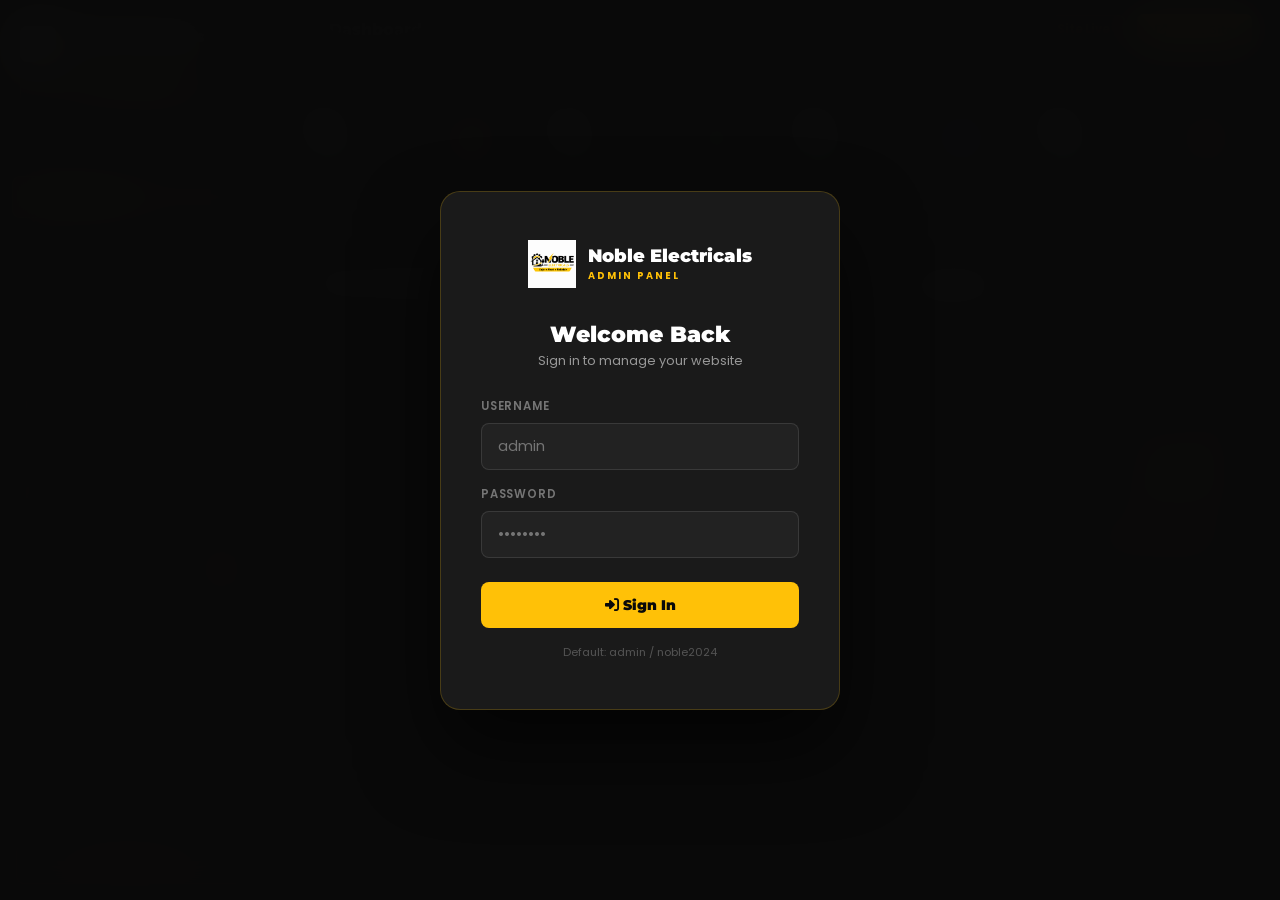
==== commit 372c141e: "Expand admin editing and sync about team content" ====
--- a/admin/index.html
+++ b/admin/index.html
@@ -4,6 +4,7 @@
 <meta charset="UTF-8">
 <meta name="viewport" content="width=device-width, initial-scale=1.0">
 <title>Admin Panel — Noble Electricals</title>
+<link rel="icon" href="../logo.png">
 <link rel="stylesheet" href="https://cdnjs.cloudflare.com/ajax/libs/font-awesome/6.5.0/css/all.min.css">
 <link href="https://fonts.googleapis.com/css2?family=Montserrat:wght@500;600;700;800;900&family=Poppins:wght@300;400;500;600&display=swap" rel="stylesheet">
 <style>
@@ -205,6 +206,27 @@
 .tbl-status.off{background:rgba(231,76,60,.12);color:#e74c3c;}
 .add-btn{background:var(--yellow);color:var(--black);border:none;border-radius:8px;padding:9px 20px;font-family:'Montserrat',sans-serif;font-weight:800;font-size:.78rem;cursor:pointer;display:inline-flex;align-items:center;gap:7px;transition:.25s;margin-bottom:16px;}
 .add-btn:hover{background:var(--yellow-dk);}
+.editor-shell{display:grid;grid-template-columns:1.2fr .8fr;gap:16px;align-items:start;}
+.editor-card{background:var(--dark);border:1px solid rgba(255,255,255,.07);border-radius:var(--radius);padding:22px;}
+.editor-card h4{font-family:'Montserrat',sans-serif;font-size:.88rem;font-weight:800;margin-bottom:14px;}
+.editor-note{font-size:.76rem;color:rgba(255,255,255,.4);margin-bottom:16px;line-height:1.6;}
+.status-check{display:flex;align-items:center;gap:10px;padding:12px 14px;border:1px solid rgba(255,255,255,.08);border-radius:8px;background:rgba(255,255,255,.03);}
+.status-check input{width:auto;accent-color:var(--yellow);}
+.status-check span{font-size:.8rem;color:rgba(255,255,255,.75);}
+.mini-preview{width:54px;height:54px;border-radius:12px;background:rgba(255,193,7,.1);display:flex;align-items:center;justify-content:center;color:var(--yellow);font-size:1.1rem;border:1px solid rgba(255,193,7,.25);}
+.mini-preview img{width:100%;height:100%;object-fit:cover;border-radius:inherit;}
+.icon-picker-grid{display:grid;grid-template-columns:repeat(4,minmax(0,1fr));gap:10px;margin-top:12px;}
+.icon-choice{background:rgba(255,255,255,.04);border:1px solid rgba(255,255,255,.08);border-radius:10px;padding:12px 8px;color:rgba(255,255,255,.72);cursor:pointer;display:flex;flex-direction:column;align-items:center;gap:8px;transition:.22s;text-align:center;}
+.icon-choice i{font-size:1rem;color:var(--yellow);}
+.icon-choice small{font-size:.66rem;line-height:1.4;}
+.icon-choice.active,.icon-choice:hover{border-color:rgba(255,193,7,.35);background:rgba(255,193,7,.08);color:var(--white);}
+.service-thumb-preview,.service-thumb-preview img{width:100%;border-radius:12px;}
+.service-thumb-preview{min-height:180px;border:1px solid rgba(255,255,255,.08);background:var(--dark2);overflow:hidden;display:flex;align-items:center;justify-content:center;}
+.service-thumb-preview img{display:block;aspect-ratio:16/10;object-fit:cover;}
+.service-card-preview{display:flex;gap:12px;align-items:center;padding:12px;border-radius:12px;background:rgba(255,255,255,.03);border:1px solid rgba(255,255,255,.08);}
+.service-card-preview .copy strong{display:block;font-size:.82rem;}
+.service-card-preview .copy span{display:block;margin-top:3px;font-size:.72rem;color:var(--text-dim);}
+.panel-helper{font-size:.77rem;color:var(--text-dim);margin:-6px 0 18px;line-height:1.7;}
 
 /* ── TESTIMONIALS ── */
 .testi-admin-grid{display:grid;grid-template-columns:repeat(2,1fr);gap:14px;}
@@ -214,6 +236,7 @@
 .testi-admin-card .ta-author{font-size:.78rem;font-weight:600;}
 .testi-admin-card .ta-role{font-size:.7rem;color:rgba(255,255,255,.35);}
 .testi-admin-card .ta-actions{position:absolute;top:14px;right:14px;display:flex;gap:6px;}
+.testi-admin-card.inactive{opacity:.6;}
 
 /* ── GALLERY ADMIN ── */
 .gal-admin-grid{display:grid;grid-template-columns:repeat(3,1fr);gap:14px;}
@@ -223,6 +246,27 @@
 .gal-admin-info h4{font-family:'Montserrat',sans-serif;font-size:.82rem;font-weight:800;margin-bottom:3px;}
 .gal-admin-info span{font-size:.7rem;color:rgba(255,255,255,.4);}
 .gal-admin-actions{display:flex;gap:6px;margin-top:10px;}
+.image-preview{width:100%;aspect-ratio:16/10;border-radius:12px;border:1px solid rgba(255,255,255,.08);background:var(--dark2);display:flex;align-items:center;justify-content:center;overflow:hidden;}
+.image-preview img{width:100%;height:100%;object-fit:cover;}
+.image-preview .placeholder{display:flex;flex-direction:column;align-items:center;gap:10px;color:rgba(255,255,255,.22);font-size:2rem;}
+.image-preview .placeholder p{font-size:.72rem;letter-spacing:1px;}
+.gallery-stack{display:grid;grid-template-columns:1.1fr .9fr;gap:20px;align-items:start;}
+.bulk-toolbar{display:flex;align-items:center;justify-content:space-between;gap:12px;flex-wrap:wrap;margin:18px 0 12px;}
+.bulk-toolbar .hint{font-size:.75rem;color:var(--text-dim);}
+.check-chip{display:inline-flex;align-items:center;gap:8px;background:rgba(255,255,255,.04);border:1px solid rgba(255,255,255,.08);border-radius:999px;padding:8px 12px;font-size:.75rem;color:rgba(255,255,255,.72);}
+.check-chip input{accent-color:var(--yellow);}
+.gal-admin-card.selected{border-color:rgba(255,193,7,.5);box-shadow:0 0 0 2px rgba(255,193,7,.12);}
+.gal-select{position:absolute;top:10px;left:10px;z-index:2;}
+.gal-select input{width:18px;height:18px;accent-color:var(--yellow);}
+.team-admin-grid{display:grid;grid-template-columns:repeat(3,1fr);gap:14px;margin-top:18px;}
+.team-admin-card{background:var(--dark);border:1px solid rgba(255,255,255,.07);border-radius:var(--radius);overflow:hidden;}
+.team-admin-photo{aspect-ratio:1;display:flex;align-items:center;justify-content:center;background:var(--dark2);color:rgba(255,193,7,.3);font-size:2.4rem;overflow:hidden;}
+.team-admin-photo img{width:100%;height:100%;object-fit:cover;display:block;}
+.team-admin-info{padding:14px;}
+.team-admin-info strong{display:block;font-size:.82rem;}
+.team-admin-info span{display:block;margin-top:4px;font-size:.72rem;color:var(--yellow);}
+.team-admin-info p{margin-top:8px;font-size:.74rem;color:var(--text-dim);line-height:1.6;}
+.team-admin-actions{display:flex;gap:8px;flex-wrap:wrap;margin-top:10px;}
 
 /* ── SUBMISSIONS ── */
 .sub-table-row{cursor:pointer;}
@@ -266,6 +310,7 @@
   .dash-two{grid-template-columns:1fr;}
   .testi-admin-grid{grid-template-columns:1fr;}
   .gal-admin-grid{grid-template-columns:repeat(2,1fr);}
+  .editor-shell{grid-template-columns:1fr;}
   .topbar{padding:0 20px;}
 }
 @media(max-width:768px){
@@ -281,6 +326,7 @@
   .admin-form,.settings-group,.block{padding:20px;}
   .row-2,.row-3{grid-template-columns:1fr;}
   .gal-admin-grid{grid-template-columns:1fr;}
+  .gallery-stack,.icon-picker-grid{grid-template-columns:1fr 1fr;}
   .logo-upload-zone{padding:24px 18px;}
   .btn-row,.danger-actions{flex-direction:column;align-items:stretch;}
   .btn-row .save-btn,.btn-row .cancel-btn,.danger-actions .danger-btn{width:100%;justify-content:center;margin-left:0;}
@@ -292,6 +338,7 @@
   .page-title{font-size:.92rem;}
   .hero-img-preview{aspect-ratio:4/3;}
   .sub-modal-box{padding:24px 18px;}
+  .icon-picker-grid{grid-template-columns:1fr 1fr;}
 }
 </style>
 </head>
@@ -439,8 +486,8 @@
     <div class="panel" id="panel-about">
       <div class="section-title"><i class="fas fa-users"></i> About Section</div>
       <div class="admin-form">
-        <div class="fg"><label>Section Title</label><input type="text" id="aTitle" value="Trusted Electrical Experts in Accra"></div>
-        <div class="fg"><label>Main Text</label><textarea id="aText" style="min-height:120px" placeholder="At Noble Electricals..."></textarea></div>
+        <div class="fg"><label>Section Title</label><input type="text" id="aTitle" value="Delivering Excellence in Electrical Engineering & Property Development"></div>
+        <div class="fg"><label>Main Text</label><textarea id="aText" style="min-height:120px" placeholder="Noble Electricals and Estates Developers is a professional electrical engineering and property development company..."></textarea></div>
         <div class="row-3">
           <div class="fg"><label>Stat 1 — Number</label><input type="text" id="aStat1" placeholder="500+"></div>
           <div class="fg"><label>Stat 1 — Label</label><input type="text" id="aStat1l" placeholder="Projects"></div>
@@ -452,49 +499,176 @@
         </div>
         <button class="save-btn" onclick="saveAbout()"><i class="fas fa-save"></i> Save About Section</button>
       </div>
+      <div class="admin-form" style="margin-top:20px;">
+        <h4 id="teamEditorTitle" style="font-family:'Montserrat',sans-serif;font-size:.88rem;font-weight:800;margin-bottom:16px;">Add Team Member</h4>
+        <input type="hidden" id="tmEditIndex" value="">
+        <div class="row-2">
+          <div class="fg"><label>Full Name</label><input type="text" id="tmName" placeholder="Osman Bilad"></div>
+          <div class="fg"><label>Role / Position</label><input type="text" id="tmRole" placeholder="Founder & Lead Electrician"></div>
+        </div>
+        <div class="fg"><label>Short Bio</label><textarea id="tmBio" placeholder="Brief summary about this team member"></textarea></div>
+        <div class="row-2">
+          <div class="fg"><label>Image URL</label><input type="url" id="tmImage" placeholder="https://..."></div>
+          <div class="fg"><label>Upload Image</label>
+            <label class="logo-upload-zone inline-upload">
+              <input type="file" accept="image/*" onchange="teamImageUpload(this)">
+              <i class="fas fa-upload" style="color:var(--yellow)"></i>
+              <span style="font-size:.82rem;color:var(--text-dim)">Upload team member photo</span>
+            </label>
+          </div>
+        </div>
+        <div class="row-2">
+          <div class="fg"><label>Fallback Icon</label><input type="text" id="tmIcon" value="fa-hard-hat" placeholder="fa-hard-hat"></div>
+          <div class="fg">
+            <label>Image Preview</label>
+            <div class="service-thumb-preview" id="tmPreview">
+              <div class="placeholder"><i class="fas fa-user"></i><p>No image selected</p></div>
+            </div>
+          </div>
+        </div>
+        <div class="btn-row">
+          <button class="save-btn" onclick="submitTeamMemberForm()"><i class="fas fa-save"></i> Save Team Member</button>
+          <button class="cancel-btn" onclick="resetTeamMemberForm()">Clear</button>
+        </div>
+        <div class="team-admin-grid" id="teamAdminGrid"></div>
+      </div>
     </div>
 
     <!-- ══ SERVICES ══ -->
     <div class="panel" id="panel-services">
       <div class="section-title"><i class="fas fa-tools"></i> Manage Services</div>
-      <button class="add-btn" onclick="addService()"><i class="fas fa-plus"></i> Add Service</button>
-      <div class="table-scroll">
-        <table class="admin-table" id="servicesTable">
-          <thead><tr><th>Icon</th><th>Service Name</th><th>Description</th><th>Status</th><th>Actions</th></tr></thead>
-          <tbody id="servicesTbody"></tbody>
-        </table>
+      <p class="panel-helper">Every service already on the site shows here. You can edit, hide, delete, attach an image, pick an icon, and choose whether it appears on the homepage.</p>
+      <div class="editor-shell">
+        <div>
+          <button class="add-btn" onclick="openServiceEditor()"><i class="fas fa-plus"></i> Add Service</button>
+          <div class="table-scroll">
+            <table class="admin-table" id="servicesTable">
+              <thead><tr><th>Icon</th><th>Service Name</th><th>Description</th><th>Homepage</th><th>Status</th><th>Actions</th></tr></thead>
+              <tbody id="servicesTbody"></tbody>
+            </table>
+          </div>
+        </div>
+        <div class="editor-card">
+          <h4 id="serviceEditorTitle">Service Editor</h4>
+          <p class="editor-note">Add or update services here, then save once. No browser popups.</p>
+          <input type="hidden" id="svcEditIndex" value="">
+          <div class="row-2">
+            <div class="fg"><label>Service Name</label><input type="text" id="svcName" placeholder="House Wiring"></div>
+            <div class="fg"><label>Icon Class</label><input type="text" id="svcIcon" placeholder="fa-bolt"></div>
+          </div>
+          <div class="fg">
+            <label>Pick an Icon</label>
+            <div class="icon-picker-grid" id="serviceIconPicker"></div>
+          </div>
+          <div class="fg"><label>Description</label><textarea id="svcDescription" placeholder="Describe this service clearly"></textarea></div>
+          <div class="row-2">
+            <div class="fg"><label>Image URL</label><input type="url" id="svcImage" placeholder="https://..."></div>
+            <div class="fg"><label>Upload Service Image</label>
+              <label class="logo-upload-zone inline-upload">
+                <input type="file" accept="image/*" onchange="serviceImgUpload(this)">
+                <i class="fas fa-upload" style="color:var(--yellow)"></i>
+                <span style="font-size:.82rem;color:var(--text-dim)">Upload service photo</span>
+              </label>
+            </div>
+          </div>
+          <div class="fg">
+            <label>Service Image Preview</label>
+            <div class="service-thumb-preview" id="svcImagePreview">
+              <div class="placeholder"><i class="fas fa-image"></i><p>No image selected</p></div>
+            </div>
+          </div>
+          <div class="row-2">
+            <div class="fg"><label>Sort Order</label><input type="number" id="svcSortOrder" min="1" placeholder="1"></div>
+            <div class="fg"><label>Preview</label>
+              <div class="service-card-preview">
+                <div class="mini-preview" id="svcIconPreview"><i class="fas fa-bolt"></i></div>
+                <div class="copy">
+                  <strong id="svcPreviewName">Service Preview</strong>
+                  <span id="svcPreviewText">Choose an icon and image for this service.</span>
+                </div>
+              </div>
+            </div>
+          </div>
+          <label class="status-check">
+            <input type="checkbox" id="svcStatus" checked>
+            <span>Show this service on the website</span>
+          </label>
+          <label class="status-check" style="margin-top:12px;">
+            <input type="checkbox" id="svcHome" checked>
+            <span>Show this service on the homepage</span>
+          </label>
+          <div class="btn-row" style="margin-top:16px">
+            <button class="save-btn" onclick="submitServiceForm()"><i class="fas fa-save"></i> Save Service</button>
+            <button class="cancel-btn" onclick="resetServiceForm()">Clear</button>
+          </div>
+        </div>
       </div>
     </div>
 
     <!-- ══ GALLERY ══ -->
     <div class="panel" id="panel-gallery">
       <div class="section-title"><i class="fas fa-images"></i> Manage Gallery</div>
+      <p class="panel-helper">Existing images always stay visible here so you can update or remove them anytime. You can also upload multiple gallery images at once.</p>
       <div class="admin-form" style="margin-bottom:20px">
-        <h4 style="font-family:'Montserrat',sans-serif;font-size:.88rem;font-weight:800;margin-bottom:16px;">Add New Gallery Item</h4>
-        <div class="row-2">
-          <div class="fg"><label>Project Title</label><input type="text" id="gTitle" placeholder="Complete House Rewiring"></div>
-          <div class="fg"><label>Category</label>
-            <select id="gCat">
-              <option value="wiring">House Wiring</option>
-              <option value="solar">Solar Installation</option>
-              <option value="lighting">Lighting</option>
-              <option value="commercial">Commercial</option>
-            </select>
-          </div>
-        </div>
-        <div class="row-2">
-          <div class="fg"><label>Location</label><input type="text" id="gLoc" placeholder="East Legon, Accra"></div>
-          <div class="fg"><label>Image URL</label><input type="url" id="gImg" placeholder="https://..."></div>
-        </div>
-        <div class="fg">
-          <label>Or upload image</label>
-          <label class="logo-upload-zone inline-upload">
-            <input type="file" accept="image/*" onchange="galleryImgUpload(this)">
-            <i class="fas fa-upload" style="color:var(--yellow)"></i>
-            <span style="font-size:.82rem;color:var(--text-dim)">Upload project photo</span>
-          </label>
-        </div>
-        <button class="save-btn" onclick="addGalleryItem()"><i class="fas fa-plus"></i> Add to Gallery</button>
+        <div class="gallery-stack">
+          <div>
+            <h4 id="galleryEditorTitle" style="font-family:'Montserrat',sans-serif;font-size:.88rem;font-weight:800;margin-bottom:16px;">Add New Gallery Item</h4>
+            <input type="hidden" id="gEditIndex" value="">
+            <div class="row-2">
+              <div class="fg"><label>Project Title</label><input type="text" id="gTitle" placeholder="Complete House Rewiring"></div>
+              <div class="fg"><label>Category</label>
+                <select id="gCat">
+                  <option value="wiring">House Wiring</option>
+                  <option value="solar">Solar Installation</option>
+                  <option value="lighting">Lighting</option>
+                  <option value="commercial">Commercial</option>
+                  <option value="general">General Project</option>
+                </select>
+              </div>
+            </div>
+            <div class="row-2">
+              <div class="fg"><label>Location</label><input type="text" id="gLoc" placeholder="East Legon, Accra"></div>
+              <div class="fg"><label>Image URL</label><input type="url" id="gImg" placeholder="https://..."></div>
+            </div>
+            <div class="fg">
+              <label>Single Image Upload</label>
+              <label class="logo-upload-zone inline-upload">
+                <input type="file" accept="image/*" onchange="galleryImgUpload(this)">
+                <i class="fas fa-upload" style="color:var(--yellow)"></i>
+                <span style="font-size:.82rem;color:var(--text-dim)">Upload project photo</span>
+              </label>
+            </div>
+            <div class="fg">
+              <label>Bulk Image Upload</label>
+              <label class="logo-upload-zone inline-upload">
+                <input type="file" accept="image/*" multiple onchange="galleryBulkUpload(this)">
+                <i class="fas fa-images" style="color:var(--yellow)"></i>
+                <span style="font-size:.82rem;color:var(--text-dim)">Upload many gallery images together</span>
+              </label>
+              <p class="bulk-upload-note">Bulk upload uses the current category and location fields. If the title is empty, the images will be named automatically.</p>
+            </div>
+            <div class="btn-row">
+              <button class="save-btn" onclick="addGalleryItem()"><i class="fas fa-save"></i> Save Gallery Item</button>
+              <button class="cancel-btn" onclick="resetGalleryForm()">Clear</button>
+            </div>
+          </div>
+          <div>
+            <div class="fg">
+              <label>Image Preview</label>
+              <div class="image-preview" id="galleryPreview">
+                <div class="placeholder"><i class="fas fa-image"></i><p>PROJECT IMAGE</p></div>
+              </div>
+            </div>
+          </div>
+        </div>
+      </div>
+      <div class="bulk-toolbar">
+        <div class="hint" id="gallerySelectionText">Select images to delete many at once.</div>
+        <div class="btn-row">
+          <label class="check-chip"><input type="checkbox" id="gallerySelectAll" onchange="toggleAllGallerySelections(this.checked)"> Select all</label>
+          <button class="cancel-btn" onclick="clearGallerySelection()" style="margin-left:0;">Clear Selection</button>
+          <button class="danger-btn" onclick="deleteSelectedGallery()"><i class="fas fa-trash"></i> Delete Selected</button>
+        </div>
       </div>
       <div class="gal-admin-grid" id="galleryAdminGrid"></div>
     </div>
@@ -502,8 +676,10 @@
     <!-- ══ TESTIMONIALS ══ -->
     <div class="panel" id="panel-testimonials">
       <div class="section-title"><i class="fas fa-star"></i> Manage Testimonials</div>
+      <p class="panel-helper">Existing testimonials load here for editing too, not just deleting. You can hide a testimonial without removing it completely.</p>
       <div class="admin-form" style="margin-bottom:20px">
-        <h4 style="font-family:'Montserrat',sans-serif;font-size:.88rem;font-weight:800;margin-bottom:16px;">Add New Testimonial</h4>
+        <h4 id="testimonialEditorTitle" style="font-family:'Montserrat',sans-serif;font-size:.88rem;font-weight:800;margin-bottom:16px;">Add New Testimonial</h4>
+        <input type="hidden" id="tEditIndex" value="">
         <div class="row-2">
           <div class="fg"><label>Client Name</label><input type="text" id="tName" placeholder="Kwame Asante"></div>
           <div class="fg"><label>Role / Location</label><input type="text" id="tRole" placeholder="Homeowner, East Legon"></div>
@@ -516,7 +692,14 @@
             <option value="3">★★★☆☆ — 3 Stars</option>
           </select>
         </div>
-        <button class="save-btn" onclick="addTestimonial()"><i class="fas fa-plus"></i> Add Testimonial</button>
+        <label class="status-check" style="margin-bottom:16px;">
+          <input type="checkbox" id="tActive" checked>
+          <span>Show this testimonial on the website</span>
+        </label>
+        <div class="btn-row">
+          <button class="save-btn" onclick="submitTestimonialForm()"><i class="fas fa-save"></i> Save Testimonial</button>
+          <button class="cancel-btn" onclick="resetTestimonialForm()">Clear</button>
+        </div>
       </div>
       <div class="testi-admin-grid" id="testiAdminGrid"></div>
     </div>
@@ -578,8 +761,8 @@
           </div>
         </div>
         <div class="fg" style="margin-top:20px"><label>Or paste logo URL</label><input type="url" id="logoUrl" placeholder="https://your-logo-url.com/logo.png" oninput="applyLogoUrl()"></div>
-        <div class="fg"><label>Business Name (shown in navbar)</label><input type="text" id="bizName" value="Noble Electricals"></div>
-        <div class="fg"><label>Tagline</label><input type="text" id="bizTag" value="Safe • Neat • Reliable"></div>
+        <div class="fg"><label>Business Name (shown in navbar)</label><input type="text" id="bizName" value="Noble Electricals and Estates Developers"></div>
+        <div class="fg"><label>Tagline</label><input type="text" id="bizTag" value="Powering Homes. Building Futures."></div>
         <div class="fg"><label>Brand Color (Primary Yellow)</label><input type="color" id="brandColor" value="#FFC107" style="height:44px;padding:4px;"></div>
         <button class="save-btn" onclick="saveBranding()"><i class="fas fa-save"></i> Save Branding</button>
       </div>
@@ -602,6 +785,15 @@
       </div>
 
       <div class="settings-group">
+        <h3><i class="fas fa-link"></i> Footer Credit</h3>
+        <div class="fg"><label>Footer Credit Text</label><input type="text" id="footerCreditText" placeholder="Created and developed by Galaxy Studio"></div>
+        <div class="fg"><label>Galaxy Studio Link</label><input type="url" id="footerCreditLink" placeholder="https://galaxystudio.site"></div>
+        <div class="btn-row">
+          <button class="save-btn" onclick="saveFooterCredit()"><i class="fas fa-save"></i> Save Footer Credit</button>
+        </div>
+      </div>
+
+      <div class="settings-group">
         <h3><i class="fas fa-toggle-on"></i> Site Features</h3>
         <div class="toggle-row">
           <div class="tinfo"><strong>WhatsApp Float Button</strong><span>Show floating WhatsApp chat button</span></div>
@@ -650,439 +842,8 @@
 
 <div class="a-toast" id="aToast"></div>
 
-<script>
-// ── CONFIG ──
-const ADMIN_CREDS_KEY = 'ne_admin_creds';
-const DEFAULT_USER = 'admin';
-const DEFAULT_PASS = 'noble2024';
-
-function getCredentials() {
-  try { return JSON.parse(localStorage.getItem(ADMIN_CREDS_KEY)) || {user:DEFAULT_USER,pass:DEFAULT_PASS}; } catch { return {user:DEFAULT_USER,pass:DEFAULT_PASS}; }
-}
-
-// ── LOCAL STORE ──
-const LS = {
-  get(k,fb=null){ try{const v=localStorage.getItem('ne_'+k);return v?JSON.parse(v):fb;}catch{return fb;} },
-  set(k,v){ try{localStorage.setItem('ne_'+k,JSON.stringify(v));}catch{} },
-  del(k){ localStorage.removeItem('ne_'+k); }
-};
-
-// ── TOAST ──
-function toast(msg,type='success'){
-  const t=document.getElementById('aToast');
-  t.textContent=msg; t.className='a-toast '+type+' show';
-  t.innerHTML=`<i class="fas fa-${type==='success'?'check-circle':type==='error'?'exclamation-circle':'info-circle'}"></i> ${msg}`;
-  setTimeout(()=>t.classList.remove('show'),3200);
-}
-
-// ── LOGIN ──
-function doLogin(){
-  const creds = getCredentials();
-  const u=document.getElementById('loginUser').value.trim();
-  const p=document.getElementById('loginPass').value;
-  if(u===creds.user && p===creds.pass){
-    document.getElementById('loginScreen').style.display='none';
-    initAdmin();
-  } else {
-    document.getElementById('loginErr').style.display='block';
-    document.getElementById('loginPass').value='';
-  }
-}
-function doLogout(){
-  document.getElementById('loginScreen').style.display='flex';
-  document.getElementById('loginUser').value='';
-  document.getElementById('loginPass').value='';
-}
-
-// ── SIDEBAR ──
-let sidebarOpen = window.innerWidth > 768;
-function toggleSidebar(){
-  const sb=document.getElementById('sidebar');
-  const mn=document.getElementById('main');
-  if(window.innerWidth<=768){
-    sb.classList.toggle('mobile-open');
-  } else {
-    sidebarOpen=!sidebarOpen;
-    sb.style.transform=sidebarOpen?'':'translateX(-100%)';
-    mn.style.marginLeft=sidebarOpen?'var(--sidebar-w)':'0';
-  }
-}
-
-// ── PANELS ──
-const panelNames={dashboard:'Dashboard',hero:'Hero Section',about:'About Section',services:'Services',gallery:'Gallery',testimonials:'Testimonials','contact-info':'Contact Info',submissions:'Submissions',logo:'Logo & Branding',settings:'Settings'};
-function showPanel(id){
-  document.querySelectorAll('.panel').forEach(p=>p.classList.remove('active'));
-  document.getElementById('panel-'+id)?.classList.add('active');
-  document.querySelectorAll('.nav-item').forEach(n=>n.classList.remove('active'));
-  document.querySelector(`.nav-item[onclick*="'${id}'"]`)?.classList.add('active');
-  document.getElementById('pageTitle').textContent=panelNames[id]||id;
-  if(id==='submissions') loadSubmissions();
-  if(id==='gallery') renderGalleryAdmin();
-  if(id==='testimonials') renderTestiAdmin();
-  if(id==='services') renderServicesTable();
-  if(id==='dashboard') loadDashboard();
-  if(window.innerWidth<=768) document.getElementById('sidebar').classList.remove('mobile-open');
-}
-
-// ── INIT ──
-function initAdmin(){
-  loadLogoPreview();
-  loadHeroFields();
-  loadAboutFields();
-  loadContactInfoFields();
-  loadSettingsFields();
-  loadDashboard();
-  updateSubBadge();
-}
-
-// ── DASHBOARD ──
-function loadDashboard(){
-  const subs=LS.get('submissions',[]);
-  const gallery=LS.get('gallery',[]);
-  const testi=LS.get('testimonials',[]);
-  document.getElementById('dSubmissions').textContent=subs.length;
-  document.getElementById('dGallery').textContent=gallery.length;
-  document.getElementById('dTestimonials').textContent=testi.length;
-  document.getElementById('qs-gallery').textContent=gallery.length;
-  document.getElementById('qs-testi').textContent=testi.length;
-  // Recent submissions
-  const cont=document.getElementById('dashSubmissions');
-  if(!subs.length){ cont.innerHTML='<p style="color:var(--text-dim);font-size:.82rem;text-align:center;padding:20px 0;">No submissions yet.</p>'; return; }
-  cont.innerHTML=subs.slice(-5).reverse().map(s=>`
-    <div class="submission-row">
-      <div class="sub-avatar"><i class="fas fa-user"></i></div>
-      <div class="sub-info">
-        <strong>${s.name}</strong>
-        <span>${s.phone} · ${s.service||'General'}</span>
-      </div>
-      <div class="sub-tag">${new Date(s.created_at).toLocaleDateString()}</div>
-    </div>`).join('');
-  // Supabase status
-  const supaUrl=LS.get('supaUrl','');
-  const el=document.getElementById('qs-supa');
-  if(supaUrl&&supaUrl!=='YOUR_SUPABASE_URL'){
-    el.className='supabase-status connected';
-    el.innerHTML='<span class="sup-dot"></span>Connected';
-  }
-}
-
-// ── LOGO ──
-function handleLogoUpload(input){
-  const file=input.files[0]; if(!file) return;
-  const reader=new FileReader();
-  reader.onload=e=>{ saveLogo(e.target.result); };
-  reader.readAsDataURL(file);
-}
-function saveLogo(dataUrl){
-  LS.set('logo',dataUrl);
-  showLogoPreview(dataUrl);
-  toast('Logo uploaded successfully!');
-}
-function applyLogoUrl(){
-  const url=document.getElementById('logoUrl').value.trim();
-  if(url) showLogoPreview(url);
-}
-function showLogoPreview(src){
-  document.getElementById('logoPreviewBox').innerHTML=`<img src="${src}" alt="Logo">`;
-  document.getElementById('logoPreviewRow').style.display='flex';
-}
-function removeLogo(){
-  LS.del('logo'); LS.del('logoUrl');
-  document.getElementById('logoPreviewRow').style.display='none';
-  document.getElementById('logoPreviewBox').innerHTML='';
-  document.getElementById('logoUrl').value='';
-  toast('Logo removed','info');
-}
-function loadLogoPreview(){
-  const logo=LS.get('logo',null);
-  if(logo){ showLogoPreview(logo); }
-}
-function saveBranding(){
-  const url=document.getElementById('logoUrl').value.trim();
-  if(url) LS.set('logo',url);
-  const branding={name:document.getElementById('bizName').value,tag:document.getElementById('bizTag').value,color:document.getElementById('brandColor').value};
-  LS.set('branding',branding);
-  toast('Branding saved!');
-}
-
-// ── HERO ──
-function loadHeroFields(){
-  const s=LS.get('siteSettings',{});
-  if(s.heroHeadline) document.getElementById('hHeroHeadline').value=s.heroHeadline;
-  if(s.heroSubtext) document.getElementById('hHeroSubtext').value=s.heroSubtext;
-  if(s.heroBgImage){ document.getElementById('hHeroBgUrl').value=s.heroBgImage; updateHeroBgPreview(s.heroBgImage); }
-  if(s.heroBtn1) document.getElementById('hBtn1').value=s.heroBtn1;
-  if(s.heroBtn1Link) document.getElementById('hBtn1Link').value=s.heroBtn1Link;
-  if(s.heroBtn2) document.getElementById('hBtn2').value=s.heroBtn2;
-  if(s.heroBtn2Link) document.getElementById('hBtn2Link').value=s.heroBtn2Link;
-}
-function updateHeroBgPreview(url){
-  const p=document.getElementById('heroBgPreview');
-  p.innerHTML=`<img src="${url}" alt="Hero Background" style="width:100%;height:100%;object-fit:cover;">`;
-}
-function heroImgUpload(input){
-  const file=input.files[0]; if(!file) return;
-  const reader=new FileReader();
-  reader.onload=e=>{
-    document.getElementById('hHeroBgUrl').value=e.target.result;
-    updateHeroBgPreview(e.target.result);
-  };
-  reader.readAsDataURL(file);
-}
-document.getElementById('hHeroBgUrl')?.addEventListener('input',function(){ if(this.value) updateHeroBgPreview(this.value); });
-function saveHero(){
-  const s=LS.get('siteSettings',{});
-  s.heroHeadline=document.getElementById('hHeroHeadline').value;
-  s.heroSubtext=document.getElementById('hHeroSubtext').value;
-  s.heroBgImage=document.getElementById('hHeroBgUrl').value;
-  s.heroBtn1=document.getElementById('hBtn1').value;
-  s.heroBtn1Link=document.getElementById('hBtn1Link').value;
-  s.heroBtn2=document.getElementById('hBtn2').value;
-  s.heroBtn2Link=document.getElementById('hBtn2Link').value;
-  LS.set('siteSettings',s);
-  toast('Hero section saved!');
-}
-
-// ── ABOUT ──
-function loadAboutFields(){
-  const s=LS.get('siteSettings',{});
-  if(s.aboutTitle) document.getElementById('aTitle').value=s.aboutTitle;
-  if(s.aboutText) document.getElementById('aText').value=s.aboutText;
-}
-function saveAbout(){
-  const s=LS.get('siteSettings',{});
-  s.aboutTitle=document.getElementById('aTitle').value;
-  s.aboutText=document.getElementById('aText').value;
-  LS.set('siteSettings',s);
-  toast('About section saved!');
-}
-
-// ── SERVICES ──
-const DEFAULT_SERVICES=[
-  {id:1,icon:'fa-home',name:'House Wiring',desc:'Complete residential wiring for new builds and renovations.',status:true},
-  {id:2,icon:'fa-solar-panel',name:'Solar Installations',desc:'Expert solar panel setup and integration.',status:true},
-  {id:3,icon:'fa-search',name:'Fault Finding & Repairs',desc:'Fast diagnosis and lasting repairs for any fault.',status:true},
-  {id:4,icon:'fa-lightbulb',name:'Lighting & Maintenance',desc:'Professional lighting design and installation.',status:true},
-  {id:5,icon:'fa-plug',name:'Electrical Upgrades',desc:'Panel upgrades, rewiring and smart home integration.',status:true},
-  {id:6,icon:'fa-building',name:'Commercial Electrical',desc:'Full electrical solutions for offices and facilities.',status:true},
-];
-function getServices(){ return LS.get('services',DEFAULT_SERVICES); }
-function renderServicesTable(){
-  const svcs=getServices();
-  document.getElementById('servicesTbody').innerHTML=svcs.map((s,i)=>`
-    <tr>
-      <td><div class="tbl-icon"><i class="fas ${s.icon}"></i></div></td>
-      <td style="font-weight:600">${s.name}</td>
-      <td style="color:rgba(255,255,255,.5);max-width:260px;font-size:.78rem">${s.desc}</td>
-      <td><span class="tbl-status ${s.status?'on':'off'}">${s.status?'Active':'Hidden'}</span></td>
-      <td><div class="tbl-actions">
-        <button class="tbl-btn edit" onclick="editService(${i})"><i class="fas fa-edit"></i> Edit</button>
-        <button class="tbl-btn toggle" onclick="toggleService(${i})"><i class="fas fa-eye${s.status?'-slash':''}"></i></button>
-        <button class="tbl-btn del" onclick="deleteService(${i})"><i class="fas fa-trash"></i></button>
-      </div></td>
-    </tr>`).join('');
-}
-function toggleService(i){
-  const svcs=getServices(); svcs[i].status=!svcs[i].status; LS.set('services',svcs); renderServicesTable(); toast('Service updated!');
-}
-function deleteService(i){
-  if(!confirm('Delete this service?')) return;
-  const svcs=getServices(); svcs.splice(i,1); LS.set('services',svcs); renderServicesTable(); toast('Service deleted','error');
-}
-function editService(i){
-  const svcs=getServices(); const s=svcs[i];
-  const name=prompt('Service Name:',s.name); if(!name) return;
-  const desc=prompt('Description:',s.desc); if(!desc) return;
-  const icon=prompt('FontAwesome icon class (e.g. fa-home):',s.icon)||s.icon;
-  svcs[i]={...s,name,desc,icon}; LS.set('services',svcs); renderServicesTable(); toast('Service updated!');
-}
-function addService(){
-  const name=prompt('Service Name:'); if(!name) return;
-  const desc=prompt('Short description:'); if(!desc) return;
-  const icon=prompt('FontAwesome icon (e.g. fa-bolt):')||'fa-bolt';
-  const svcs=getServices();
-  svcs.push({id:Date.now(),icon,name,desc,status:true});
-  LS.set('services',svcs); renderServicesTable(); toast('Service added!');
-}
-
-// ── GALLERY ──
-function getGallery(){ return LS.get('gallery',[]); }
-function galleryImgUpload(input){
-  const file=input.files[0]; if(!file) return;
-  const reader=new FileReader();
-  reader.onload=e=>{ document.getElementById('gImg').value=e.target.result; toast('Image loaded — click Add to Gallery'); };
-  reader.readAsDataURL(file);
-}
-function addGalleryItem(){
-  const title=document.getElementById('gTitle').value.trim();
-  const img=document.getElementById('gImg').value.trim();
-  if(!title||!img){ toast('Title and image are required','error'); return; }
-  const item={id:Date.now(),title,cat:document.getElementById('gCat').value,catLabel:document.getElementById('gCat').options[document.getElementById('gCat').selectedIndex].text,location:document.getElementById('gLoc').value,img};
-  const gal=getGallery(); gal.push(item); LS.set('gallery',gal);
-  ['gTitle','gImg','gLoc'].forEach(id=>document.getElementById(id).value='');
-  renderGalleryAdmin(); toast('Gallery item added!');
-}
-function renderGalleryAdmin(){
-  const gal=getGallery();
-  const grid=document.getElementById('galleryAdminGrid');
-  if(!gal.length){ grid.innerHTML='<p style="color:var(--text-dim);font-size:.82rem;grid-column:1/-1;text-align:center;padding:20px 0;">No gallery items yet. Add one above.</p>'; return; }
-  grid.innerHTML=gal.map((g,i)=>`
-    <div class="gal-admin-card">
-      <img src="${g.img}" alt="${g.title}" loading="lazy" onerror="this.src='data:image/svg+xml,<svg xmlns=\\'http://www.w3.org/2000/svg\\' width=\\'200\\' height=\\'120\\'><rect width=\\'200\\' height=\\'120\\' fill=\\'%231a1a1a\\'/><text x=\\'50%\\' y=\\'50%\\' fill=\\'%23444\\' text-anchor=\\'middle\\' dy=\\'.3em\\'>No Image</text></svg>'">
-      <div class="gal-admin-info">
-        <h4>${g.title}</h4>
-        <span>${g.catLabel||g.cat} · ${g.location||''}</span>
-        <div class="gal-admin-actions">
-          <button class="tbl-btn del" onclick="delGallery(${i})"><i class="fas fa-trash"></i> Remove</button>
-        </div>
-      </div>
-    </div>`).join('');
-}
-function delGallery(i){
-  if(!confirm('Remove this gallery item?')) return;
-  const gal=getGallery(); gal.splice(i,1); LS.set('gallery',gal); renderGalleryAdmin(); toast('Removed','error');
-}
-
-// ── TESTIMONIALS ──
-function getTestimonials(){ return LS.get('testimonials',[]); }
-function addTestimonial(){
-  const name=document.getElementById('tName').value.trim();
-  const text=document.getElementById('tText').value.trim();
-  if(!name||!text){ toast('Name and review are required','error'); return; }
-  const item={id:Date.now(),name,role:document.getElementById('tRole').value,text,stars:+document.getElementById('tStars').value};
-  const t=getTestimonials(); t.push(item); LS.set('testimonials',t);
-  ['tName','tRole','tText'].forEach(id=>document.getElementById(id).value='');
-  renderTestiAdmin(); toast('Testimonial added!');
-}
-function renderTestiAdmin(){
-  const testi=getTestimonials();
-  const grid=document.getElementById('testiAdminGrid');
-  if(!testi.length){ grid.innerHTML='<p style="color:var(--text-dim);font-size:.82rem;text-align:center;padding:20px 0;grid-column:1/-1;">No testimonials yet.</p>'; return; }
-  grid.innerHTML=testi.map((t,i)=>`
-    <div class="testi-admin-card">
-      <div class="ta-stars">${'★'.repeat(t.stars)}${'☆'.repeat(5-t.stars)}</div>
-      <div class="ta-text">"${t.text}"</div>
-      <div class="ta-author">${t.name}</div>
-      <div class="ta-role">${t.role}</div>
-      <div class="ta-actions">
-        <button class="tbl-btn del" onclick="delTesti(${i})"><i class="fas fa-trash"></i></button>
-      </div>
-    </div>`).join('');
-}
-function delTesti(i){
-  if(!confirm('Delete this testimonial?')) return;
-  const t=getTestimonials(); t.splice(i,1); LS.set('testimonials',t); renderTestiAdmin(); toast('Deleted','error');
-}
-
-// ── CONTACT INFO ──
-function loadContactInfoFields(){
-  const ci=LS.get('contactInfo',{});
-  const ids={ci1:'055 189 7182',ci2:'020 250 6436',ciEmail:'osmanbilad8@gmail.com',ciWa:'233551897182',ciArea:'Accra & Surroundings',ciHr1:'7:00 AM – 6:00 PM',ciHr2:'8:00 AM – 4:00 PM',ciHr3:'Emergency Only',ciFb:'',ciIg:''};
-  Object.entries(ids).forEach(([id,def])=>{ const el=document.getElementById(id); if(el) el.value=ci[id]||def; });
-}
-function saveContactInfo(){
-  const ids=['ci1','ci2','ciEmail','ciWa','ciArea','ciHr1','ciHr2','ciHr3','ciFb','ciIg'];
-  const ci={}; ids.forEach(id=>{ const el=document.getElementById(id); if(el) ci[id]=el.value; });
-  LS.set('contactInfo',ci); toast('Contact info saved!');
-}
-
-// ── SUBMISSIONS ──
-function loadSubmissions(){
-  const subs=LS.get('submissions',[]);
-  const tbody=document.getElementById('submissionsTbody');
-  if(!subs.length){ tbody.innerHTML='<tr><td colspan="5" style="text-align:center;color:var(--text-dim);padding:24px;">No submissions yet.</td></tr>'; return; }
-  tbody.innerHTML=subs.slice().reverse().map((s,i)=>`
-    <tr class="sub-table-row" onclick="viewSubmission(${subs.length-1-i})">
-      <td style="font-weight:600">${s.name}</td>
-      <td>${s.phone}</td>
-      <td><span class="sub-tag">${s.service||'General'}</span></td>
-      <td style="color:var(--text-dim);font-size:.78rem">${new Date(s.created_at).toLocaleString()}</td>
-      <td><button class="tbl-btn del" onclick="event.stopPropagation();delSubmission(${subs.length-1-i})"><i class="fas fa-trash"></i></button></td>
-    </tr>`).join('');
-  updateSubBadge();
-}
-function viewSubmission(i){
-  const s=LS.get('submissions',[])[i]; if(!s) return;
-  document.getElementById('subModalContent').innerHTML=`
-    <div class="sub-detail-field"><label>Name</label><p>${s.name}</p></div>
-    <div class="sub-detail-field"><label>Phone</label><p>${s.phone}</p></div>
-    <div class="sub-detail-field"><label>Email</label><p>${s.email||'Not provided'}</p></div>
-    <div class="sub-detail-field"><label>Service</label><p>${s.service||'Not specified'}</p></div>
-    <div class="sub-detail-field"><label>Property Type</label><p>${s.property||'Not specified'}</p></div>
-    <div class="sub-detail-field"><label>Message</label><p style="line-height:1.7;color:rgba(255,255,255,.6)">${s.message}</p></div>
-    <div class="sub-detail-field"><label>Submitted</label><p>${new Date(s.created_at).toLocaleString()}</p></div>
-    <div style="margin-top:20px;display:flex;gap:10px;flex-wrap:wrap">
-      <a href="tel:${s.phone}" class="save-btn" style="font-size:.78rem"><i class="fas fa-phone"></i> Call ${s.name}</a>
-      ${s.email?`<a href="mailto:${s.email}" class="save-btn" style="font-size:.78rem;background:var(--dark2);color:var(--white)"><i class="fas fa-envelope"></i> Email</a>`:''}
-    </div>`;
-  document.getElementById('subModal').classList.add('open');
-}
-function closeSubModal(){ document.getElementById('subModal').classList.remove('open'); }
-document.getElementById('subModal').addEventListener('click',e=>{ if(e.target===e.currentTarget) closeSubModal(); });
-function delSubmission(i){
-  if(!confirm('Delete this submission?')) return;
-  const subs=LS.get('submissions',[]); subs.splice(i,1); LS.set('submissions',subs); loadSubmissions(); toast('Deleted','error');
-}
-function updateSubBadge(){
-  const n=LS.get('submissions',[]).length;
-  document.getElementById('subBadge').textContent=n;
-  document.getElementById('subBadge').style.display=n?'inline':'none';
-}
-
-// ── SETTINGS ──
-function loadSettingsFields(){
-  const url=LS.get('supaUrl',''); const key=LS.get('supaKey','');
-  if(url) document.getElementById('sSupaUrl').value=url;
-  if(key) document.getElementById('sSupaKey').value=key;
-}
-function saveSupabase(){
-  const url=document.getElementById('sSupaUrl').value.trim();
-  const key=document.getElementById('sSupaKey').value.trim();
-  if(!url||!key){ toast('Both URL and key are required','error'); return; }
-  LS.set('supaUrl',url); LS.set('supaKey',key);
-  toast('Supabase settings saved!');
-  document.getElementById('supaStatus').innerHTML='<span style="color:#27ae60;font-size:.8rem"><i class="fas fa-check-circle"></i> Settings saved. Test connection to verify.</span>';
-}
-async function testSupabase(){
-  const url=document.getElementById('sSupaUrl').value.trim();
-  const key=document.getElementById('sSupaKey').value.trim();
-  if(!url||!key){ toast('Enter URL and key first','error'); return; }
-  document.getElementById('supaStatus').innerHTML='<span style="color:var(--text-dim);font-size:.8rem"><i class="fas fa-spinner fa-spin"></i> Testing...</span>';
-  try{
-    const r=await fetch(`${url}/rest/v1/`,{headers:{apikey:key}});
-    if(r.ok||r.status===200||r.status===404){
-      document.getElementById('supaStatus').innerHTML='<span style="color:#27ae60;font-size:.8rem"><i class="fas fa-check-circle"></i> Connected successfully!</span>';
-      toast('Supabase connected!');
-    } else throw new Error('Bad status');
-  } catch {
-    document.getElementById('supaStatus').innerHTML='<span style="color:#e74c3c;font-size:.8rem"><i class="fas fa-times-circle"></i> Connection failed. Check your URL and key.</span>';
-    toast('Connection failed','error');
-  }
-}
-function changeCredentials(){
-  const u=document.getElementById('newUser').value.trim();
-  const p=document.getElementById('newPass').value;
-  if(!u||!p){ toast('Username and password required','error'); return; }
-  localStorage.setItem(ADMIN_CREDS_KEY,JSON.stringify({user:u,pass:p}));
-  document.getElementById('newUser').value=''; document.getElementById('newPass').value='';
-  toast('Credentials updated!');
-}
-function clearSubmissions(){
-  if(!confirm('Delete ALL submissions? This cannot be undone.')) return;
-  LS.set('submissions',[]); loadDashboard(); toast('All submissions cleared','error');
-}
-function resetAll(){
-  if(!confirm('Reset ALL settings? This will clear logos, settings, and content.')) return;
-  const keys=['logo','siteSettings','gallery','testimonials','services','contactInfo','branding','supaUrl','supaKey'];
-  keys.forEach(k=>LS.del(k));
-  toast('All settings reset','info');
-  setTimeout(()=>location.reload(),1000);
-}
-
-// ── KEYBOARD SHORTCUT ──
-document.addEventListener('keydown',e=>{ if(e.key==='Escape') closeSubModal(); });
-</script>
 <script src="../js/shared.js"></script>
 <script src="./admin.js"></script>
 </body>
 </html>
+
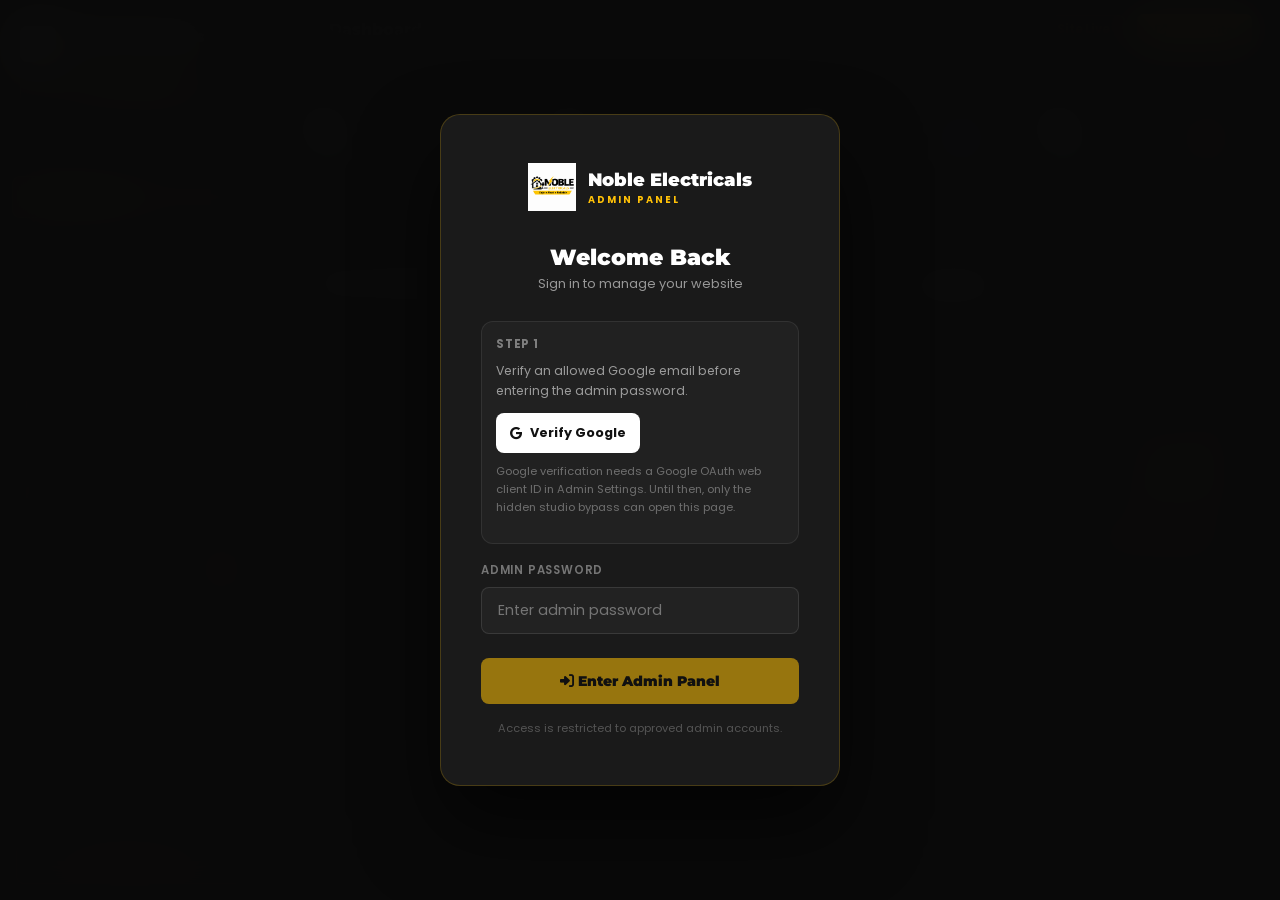
==== commit 3ec6bc12: "Refine admin login flow and session UX" ====
--- a/admin/index.html
+++ b/admin/index.html
@@ -46,6 +46,18 @@
 .login-btn:hover{background:var(--yellow-dk);}
 .login-error{color:#e74c3c;font-size:.78rem;text-align:center;margin-top:10px;display:none;}
 .login-hint{font-size:.7rem;color:rgba(255,255,255,.25);text-align:center;margin-top:16px;}
+.verify-box{margin-bottom:18px;padding:14px;border:1px solid rgba(255,255,255,.08);border-radius:12px;background:rgba(255,255,255,.03);}
+.verify-row{display:flex;align-items:center;justify-content:space-between;gap:12px;flex-wrap:wrap;}
+.verify-status{font-size:.78rem;color:var(--text-dim);line-height:1.6;}
+.google-btn{background:#fff;color:#111;border:none;border-radius:8px;padding:11px 14px;font-size:.8rem;font-weight:700;cursor:pointer;display:inline-flex;align-items:center;gap:8px;}
+.google-btn:hover{opacity:.94;}
+.google-btn[disabled],.login-btn[disabled]{opacity:.55;cursor:not-allowed;}
+.verify-note{font-size:.7rem;color:rgba(255,255,255,.35);margin-top:10px;line-height:1.6;}
+.verified-pill{display:inline-flex;align-items:center;gap:6px;background:rgba(39,174,96,.12);border:1px solid rgba(39,174,96,.25);color:#7ee2a6;padding:6px 10px;border-radius:999px;font-size:.68rem;font-weight:700;}
+.allowed-email-list{display:flex;flex-direction:column;gap:10px;}
+.allowed-email-item{display:flex;align-items:center;justify-content:space-between;gap:10px;padding:12px 14px;background:rgba(255,255,255,.03);border:1px solid rgba(255,255,255,.07);border-radius:10px;}
+.allowed-email-item strong{font-size:.82rem;}
+.allowed-email-item span{font-size:.72rem;color:var(--text-dim);}
 
 /* ── SIDEBAR ── */
 #sidebar{
@@ -330,7 +342,7 @@
   .logo-upload-zone{padding:24px 18px;}
   .btn-row,.danger-actions{flex-direction:column;align-items:stretch;}
   .btn-row .save-btn,.btn-row .cancel-btn,.danger-actions .danger-btn{width:100%;justify-content:center;margin-left:0;}
-  .inline-upload{flex-direction:column;align-items:flex-start;}
+  .inline-upload,.verify-row{flex-direction:column;align-items:flex-start;}
 }
 @media(max-width:480px){
   .login-box{padding:32px 20px;width:min(100%,360px);}
@@ -358,11 +370,21 @@
       <h2>Welcome Back</h2>
       <p>Sign in to manage your website</p>
     </div>
-    <div class="lg"><label>Username</label><input type="text" id="loginUser" placeholder="admin" autocomplete="username"></div>
-    <div class="lg"><label>Password</label><input type="password" id="loginPass" placeholder="••••••••" autocomplete="current-password" onkeydown="if(event.key==='Enter')doLogin()"></div>
-    <button class="login-btn" onclick="doLogin()"><i class="fas fa-sign-in-alt"></i> Sign In</button>
-    <div class="login-error" id="loginErr">Incorrect credentials. Please try again.</div>
-    <p class="login-hint">Default: admin / noble2024</p>
+    <div class="verify-box">
+      <div class="verify-row">
+        <div>
+          <div style="font-size:.72rem;font-weight:700;color:rgba(255,255,255,.42);letter-spacing:.8px;text-transform:uppercase;margin-bottom:8px;">Step 1</div>
+          <div class="verify-status" id="googleVerifyStatus">Verify an allowed Google email before entering the admin password.</div>
+        </div>
+        <button class="google-btn" id="googleVerifyBtn" onclick="startGoogleVerification()"><i class="fab fa-google"></i> Verify Google</button>
+      </div>
+      <div class="verify-note" id="googleVerifyNote">If Google verification is not configured yet, only the hidden studio bypass can open this page.</div>
+      <div style="margin-top:12px" id="verifiedEmailWrap"></div>
+    </div>
+    <div class="lg"><label>Admin Password</label><input type="password" id="loginPass" placeholder="Enter admin password" autocomplete="current-password" onkeydown="if(event.key==='Enter')doLogin()" disabled></div>
+    <button class="login-btn" id="passwordLoginBtn" onclick="doLogin()" disabled><i class="fas fa-sign-in-alt"></i> Enter Admin Panel</button>
+    <div class="login-error" id="loginErr">Access denied. Verify an allowed Google email and use the correct password.</div>
+    <p class="login-hint">Access is restricted to approved admin accounts.</p>
   </div>
 </div>
 
@@ -395,7 +417,7 @@
     <div class="nav-item" onclick="showPanel('settings')"><i class="fas fa-cog"></i> Settings</div>
   </nav>
   <div class="sidebar-footer">
-    <button class="signout-btn" onclick="doLogout()"><i class="fas fa-sign-out-alt"></i> Sign Out</button>
+    <button class="signout-btn" onclick="signOut()"><i class="fas fa-sign-out-alt"></i> Sign Out</button>
   </div>
 </div>
 
@@ -455,7 +477,7 @@
     <div class="panel" id="panel-hero">
       <div class="section-title"><i class="fas fa-image"></i> Hero Section</div>
       <div class="admin-form">
-        <div class="fg"><label>Main Headline (HTML allowed)</label><textarea id="hHeroHeadline" placeholder="Professional&lt;br&gt;&lt;span&gt;Electrical&lt;/span&gt;&lt;br&gt;Solutions"></textarea></div>
+        <div class="fg"><label>Main Headline</label><textarea id="hHeroHeadline" placeholder="Professional&#10;Electrical&#10;Solutions"></textarea></div>
         <div class="fg"><label>Sub-text</label><textarea id="hHeroSubtext" placeholder="Certified and trusted electrical services..."></textarea></div>
         <div class="fg"><label>Background Image</label>
           <div class="hero-img-preview" id="heroBgPreview">
@@ -810,12 +832,27 @@
       </div>
 
       <div class="settings-group">
+        <h3><i class="fas fa-user-shield"></i> Allowed Admin Email</h3>
+        <div class="allowed-email-list">
+          <div class="allowed-email-item">
+            <div>
+              <strong id="visibleAllowedEmail">osmanbilad8@gmail.com</strong>
+              <span>Permanent primary admin email</span>
+            </div>
+            <div class="verified-pill"><i class="fas fa-check-circle"></i> Always allowed</div>
+          </div>
+        </div>
+        <div class="fg" style="margin-top:16px;"><label>Google OAuth Client ID</label><input type="text" id="googleClientId" placeholder="Paste your Google web client ID"></div>
+        <div class="fg"><label>Primary Allowed Gmail</label><input type="email" id="primaryAllowedEmail" placeholder="noblebusiness@gmail.com"></div>
+        <div class="btn-row">
+          <button class="save-btn" onclick="saveAdminAccess()"><i class="fas fa-save"></i> Save Admin Access</button>
+        </div>
+      </div>
+
+      <div class="settings-group">
         <h3><i class="fas fa-lock"></i> Admin Security</h3>
-        <div class="row-2">
-          <div class="fg"><label>New Username</label><input type="text" id="newUser" placeholder="admin"></div>
-          <div class="fg"><label>New Password</label><input type="password" id="newPass" placeholder="••••••••"></div>
-        </div>
-        <button class="save-btn" onclick="changeCredentials()"><i class="fas fa-key"></i> Update Credentials</button>
+        <div class="fg"><label>Admin Password</label><input type="password" id="newPass" placeholder="New admin password"></div>
+        <button class="save-btn" onclick="changeCredentials()"><i class="fas fa-key"></i> Update Password</button>
       </div>
 
       <div class="settings-group">
@@ -840,8 +877,7 @@
   </div>
 </div>
 
-<div class="a-toast" id="aToast"></div>
-
+<script src="https://accounts.google.com/gsi/client" async defer></script>
 <script src="../js/shared.js"></script>
 <script src="./admin.js"></script>
 </body>
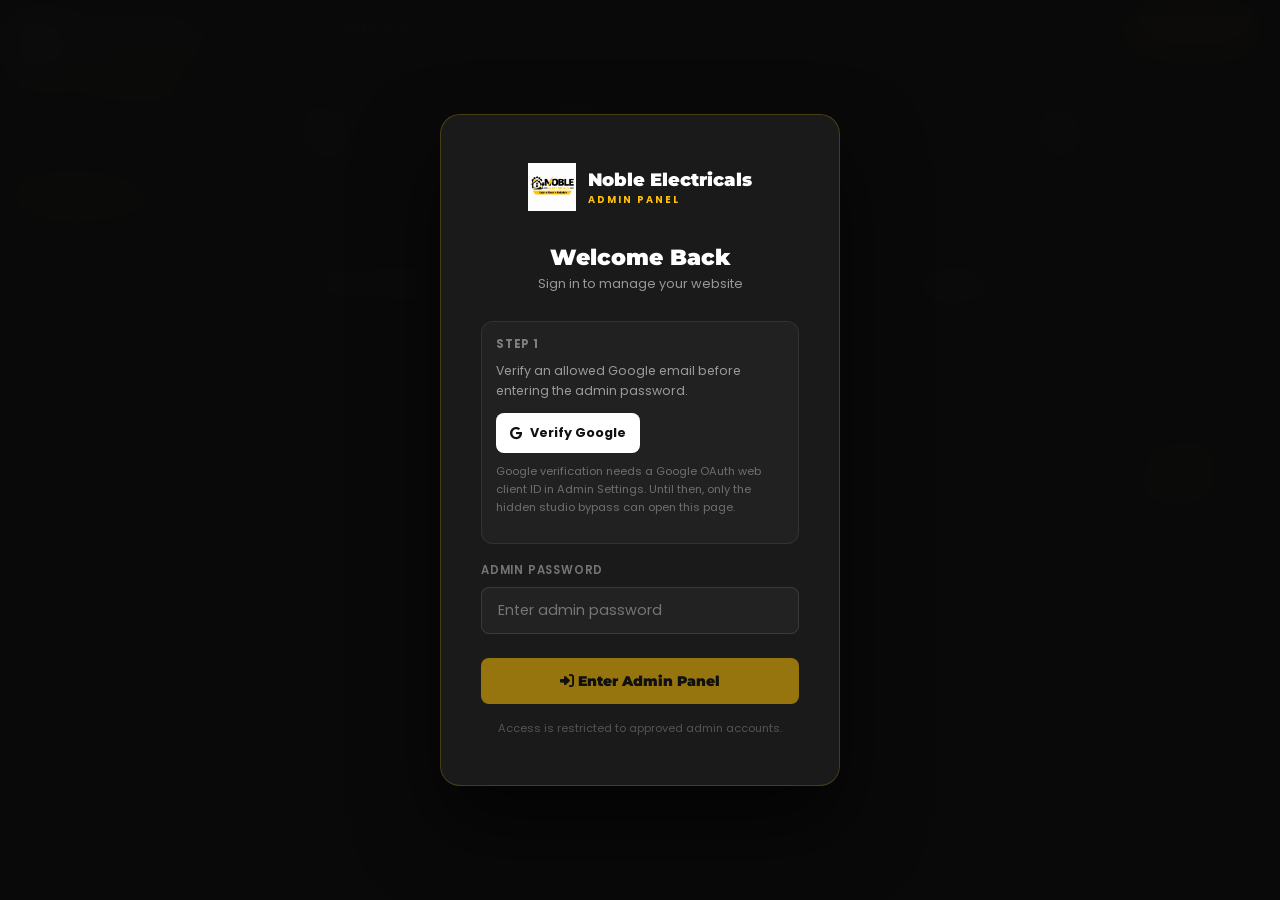
==== commit a7a56abb: "Update index.html" ====
--- a/admin/index.html
+++ b/admin/index.html
@@ -309,12 +309,15 @@
 .supabase-status.connected{background:rgba(39,174,96,.12);color:#27ae60;border:1px solid rgba(39,174,96,.2);}
 .supabase-status.disconnected{background:rgba(231,76,60,.12);color:#e74c3c;border:1px solid rgba(231,76,60,.2);}
 .sup-dot{width:6px;height:6px;border-radius:50%;background:currentColor;}
+.fixed-image-grid{display:grid;grid-template-columns:repeat(2,minmax(0,1fr));gap:16px;}
+.fixed-image-card{background:rgba(255,255,255,.03);border:1px solid rgba(255,255,255,.08);border-radius:14px;padding:16px;}
+.fixed-image-card h4{font-family:'Montserrat',sans-serif;font-size:.82rem;font-weight:800;margin-bottom:6px;}
+.fixed-image-card p{font-size:.73rem;color:var(--text-dim);line-height:1.6;margin-bottom:14px;}
+.fixed-image-actions{display:flex;gap:10px;flex-wrap:wrap;margin-top:12px;}
 
 /* ── TOAST ── */
-.a-toast{position:fixed;bottom:24px;right:24px;z-index:9999;background:var(--dark);border:1px solid var(--yellow);border-radius:8px;padding:13px 20px;font-size:.82rem;font-weight:600;transform:translateY(20px);opacity:0;pointer-events:none;transition:.3s;display:flex;align-items:center;gap:9px;}
-.a-toast.show{transform:translateY(0);opacity:1;}
-.a-toast.success{border-color:#27ae60;}
-.a-toast.error{border-color:#e74c3c;}
+.toast{position:fixed;right:18px;bottom:18px;z-index:9999;display:flex;align-items:center;gap:10px;max-width:min(340px,calc(100vw - 32px));padding:12px 16px;border-radius:12px;background:rgba(14,14,14,.95);border:1px solid rgba(255,193,7,.26);box-shadow:0 18px 45px rgba(0,0,0,.35);font-size:.78rem;font-weight:700;color:var(--white);opacity:0;transform:translateY(18px);pointer-events:none;transition:opacity .22s ease,transform .22s ease;}
+.toast.show{opacity:1;transform:translateY(0);}
 
 /* ── RESPONSIVE ADMIN ── */
 @media(max-width:1100px){
@@ -323,6 +326,7 @@
   .testi-admin-grid{grid-template-columns:1fr;}
   .gal-admin-grid{grid-template-columns:repeat(2,1fr);}
   .editor-shell{grid-template-columns:1fr;}
+  .fixed-image-grid{grid-template-columns:1fr;}
   .topbar{padding:0 20px;}
 }
 @media(max-width:768px){
@@ -816,6 +820,15 @@
       </div>
 
       <div class="settings-group">
+        <h3><i class="fas fa-images"></i> Fixed Site Images</h3>
+        <p style="font-size:.8rem;color:var(--text-dim);margin-bottom:16px;">Manage the normal content images across the site here. Background images are intentionally not included.</p>
+        <div class="fixed-image-grid" id="fixedSiteImagesGrid"></div>
+        <div class="btn-row" style="margin-top:16px;">
+          <button class="save-btn" onclick="saveFixedSiteImages()"><i class="fas fa-save"></i> Save Site Images</button>
+        </div>
+      </div>
+
+      <div class="settings-group">
         <h3><i class="fas fa-toggle-on"></i> Site Features</h3>
         <div class="toggle-row">
           <div class="tinfo"><strong>WhatsApp Float Button</strong><span>Show floating WhatsApp chat button</span></div>
@@ -833,19 +846,24 @@
 
       <div class="settings-group">
         <h3><i class="fas fa-user-shield"></i> Allowed Admin Email</h3>
-        <div class="allowed-email-list">
-          <div class="allowed-email-item">
-            <div>
-              <strong id="visibleAllowedEmail">osmanbilad8@gmail.com</strong>
-              <span>Permanent primary admin email</span>
-            </div>
-            <div class="verified-pill"><i class="fas fa-check-circle"></i> Always allowed</div>
-          </div>
-        </div>
+        <div class="allowed-email-list" id="allowedEmailList"></div>
         <div class="fg" style="margin-top:16px;"><label>Google OAuth Client ID</label><input type="text" id="googleClientId" placeholder="Paste your Google web client ID"></div>
         <div class="fg"><label>Primary Allowed Gmail</label><input type="email" id="primaryAllowedEmail" placeholder="noblebusiness@gmail.com"></div>
+        <div class="fg"><label>More Allowed Admin Emails</label><textarea id="allowedAdminEmails" placeholder="one@gmail.com&#10;two@gmail.com"></textarea></div>
         <div class="btn-row">
           <button class="save-btn" onclick="saveAdminAccess()"><i class="fas fa-save"></i> Save Admin Access</button>
+        </div>
+      </div>
+
+      <div class="settings-group">
+        <h3><i class="fas fa-envelope"></i> Contact Email Delivery</h3>
+        <p style="font-size:.8rem;color:var(--text-dim);margin-bottom:16px;">Use EmailJS if you want every contact form message to also arrive by email without a backend server.</p>
+        <div class="fg"><label>EmailJS Public Key</label><input type="text" id="emailJsPublicKey" placeholder="Paste EmailJS public key"></div>
+        <div class="fg"><label>EmailJS Service ID</label><input type="text" id="emailJsServiceId" placeholder="service_xxxxxxx"></div>
+        <div class="fg"><label>EmailJS Template ID</label><input type="text" id="emailJsTemplateId" placeholder="template_xxxxxxx"></div>
+        <div class="fg"><label>Notification Email</label><input type="email" id="notificationEmail" placeholder="Where messages should arrive"></div>
+        <div class="btn-row">
+          <button class="save-btn" onclick="saveEmailDelivery()"><i class="fas fa-save"></i> Save Email Delivery</button>
         </div>
       </div>
 
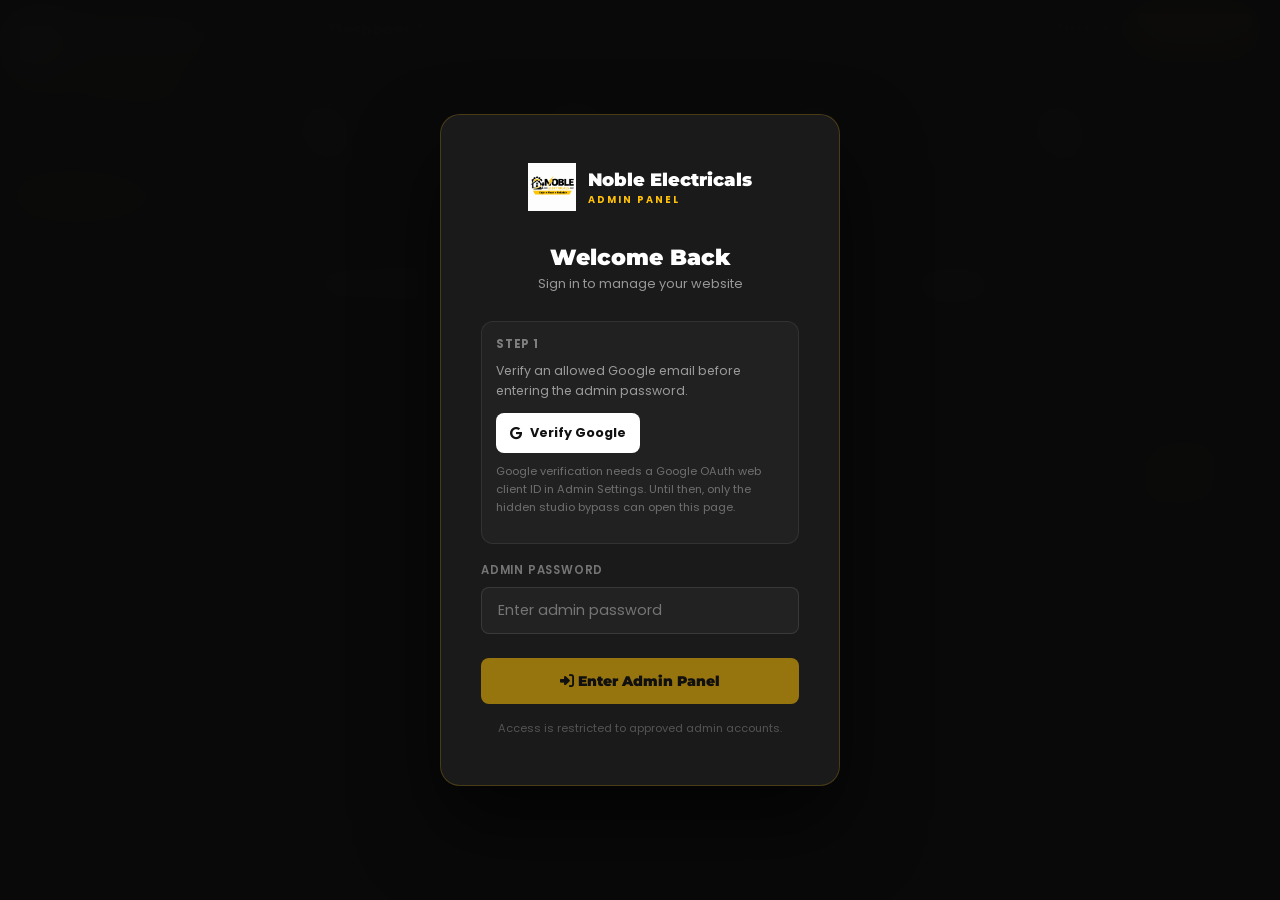
==== commit 88623685: "Fix admin sync, purge stale cache, and remove sample media" ====
--- a/admin/index.html
+++ b/admin/index.html
@@ -3,8 +3,11 @@
 <head>
 <meta charset="UTF-8">
 <meta name="viewport" content="width=device-width, initial-scale=1.0">
+<meta http-equiv="Cache-Control" content="no-cache, no-store, must-revalidate">
+<meta http-equiv="Pragma" content="no-cache">
+<meta http-equiv="Expires" content="0">
 <title>Admin Panel — Noble Electricals</title>
-<link rel="icon" href="../logo.png">
+<link rel="icon" href="../logo.png?v=20260514-1">
 <link rel="stylesheet" href="https://cdnjs.cloudflare.com/ajax/libs/font-awesome/6.5.0/css/all.min.css">
 <link href="https://fonts.googleapis.com/css2?family=Montserrat:wght@500;600;700;800;900&family=Poppins:wght@300;400;500;600&display=swap" rel="stylesheet">
 <style>
@@ -309,11 +312,6 @@
 .supabase-status.connected{background:rgba(39,174,96,.12);color:#27ae60;border:1px solid rgba(39,174,96,.2);}
 .supabase-status.disconnected{background:rgba(231,76,60,.12);color:#e74c3c;border:1px solid rgba(231,76,60,.2);}
 .sup-dot{width:6px;height:6px;border-radius:50%;background:currentColor;}
-.fixed-image-grid{display:grid;grid-template-columns:repeat(2,minmax(0,1fr));gap:16px;}
-.fixed-image-card{background:rgba(255,255,255,.03);border:1px solid rgba(255,255,255,.08);border-radius:14px;padding:16px;}
-.fixed-image-card h4{font-family:'Montserrat',sans-serif;font-size:.82rem;font-weight:800;margin-bottom:6px;}
-.fixed-image-card p{font-size:.73rem;color:var(--text-dim);line-height:1.6;margin-bottom:14px;}
-.fixed-image-actions{display:flex;gap:10px;flex-wrap:wrap;margin-top:12px;}
 
 /* ── TOAST ── */
 .toast{position:fixed;right:18px;bottom:18px;z-index:9999;display:flex;align-items:center;gap:10px;max-width:min(340px,calc(100vw - 32px));padding:12px 16px;border-radius:12px;background:rgba(14,14,14,.95);border:1px solid rgba(255,193,7,.26);box-shadow:0 18px 45px rgba(0,0,0,.35);font-size:.78rem;font-weight:700;color:var(--white);opacity:0;transform:translateY(18px);pointer-events:none;transition:opacity .22s ease,transform .22s ease;}
@@ -326,7 +324,6 @@
   .testi-admin-grid{grid-template-columns:1fr;}
   .gal-admin-grid{grid-template-columns:repeat(2,1fr);}
   .editor-shell{grid-template-columns:1fr;}
-  .fixed-image-grid{grid-template-columns:1fr;}
   .topbar{padding:0 20px;}
 }
 @media(max-width:768px){
@@ -820,15 +817,6 @@
       </div>
 
       <div class="settings-group">
-        <h3><i class="fas fa-images"></i> Fixed Site Images</h3>
-        <p style="font-size:.8rem;color:var(--text-dim);margin-bottom:16px;">Manage the normal content images across the site here. Background images are intentionally not included.</p>
-        <div class="fixed-image-grid" id="fixedSiteImagesGrid"></div>
-        <div class="btn-row" style="margin-top:16px;">
-          <button class="save-btn" onclick="saveFixedSiteImages()"><i class="fas fa-save"></i> Save Site Images</button>
-        </div>
-      </div>
-
-      <div class="settings-group">
         <h3><i class="fas fa-toggle-on"></i> Site Features</h3>
         <div class="toggle-row">
           <div class="tinfo"><strong>WhatsApp Float Button</strong><span>Show floating WhatsApp chat button</span></div>
@@ -896,8 +884,8 @@
 </div>
 
 <script src="https://accounts.google.com/gsi/client" async defer></script>
-<script src="../js/shared.js"></script>
-<script src="./admin.js"></script>
+<script src="../js/shared.js?v=20260514-1"></script>
+<script src="./admin.js?v=20260514-1"></script>
 </body>
 </html>
 
